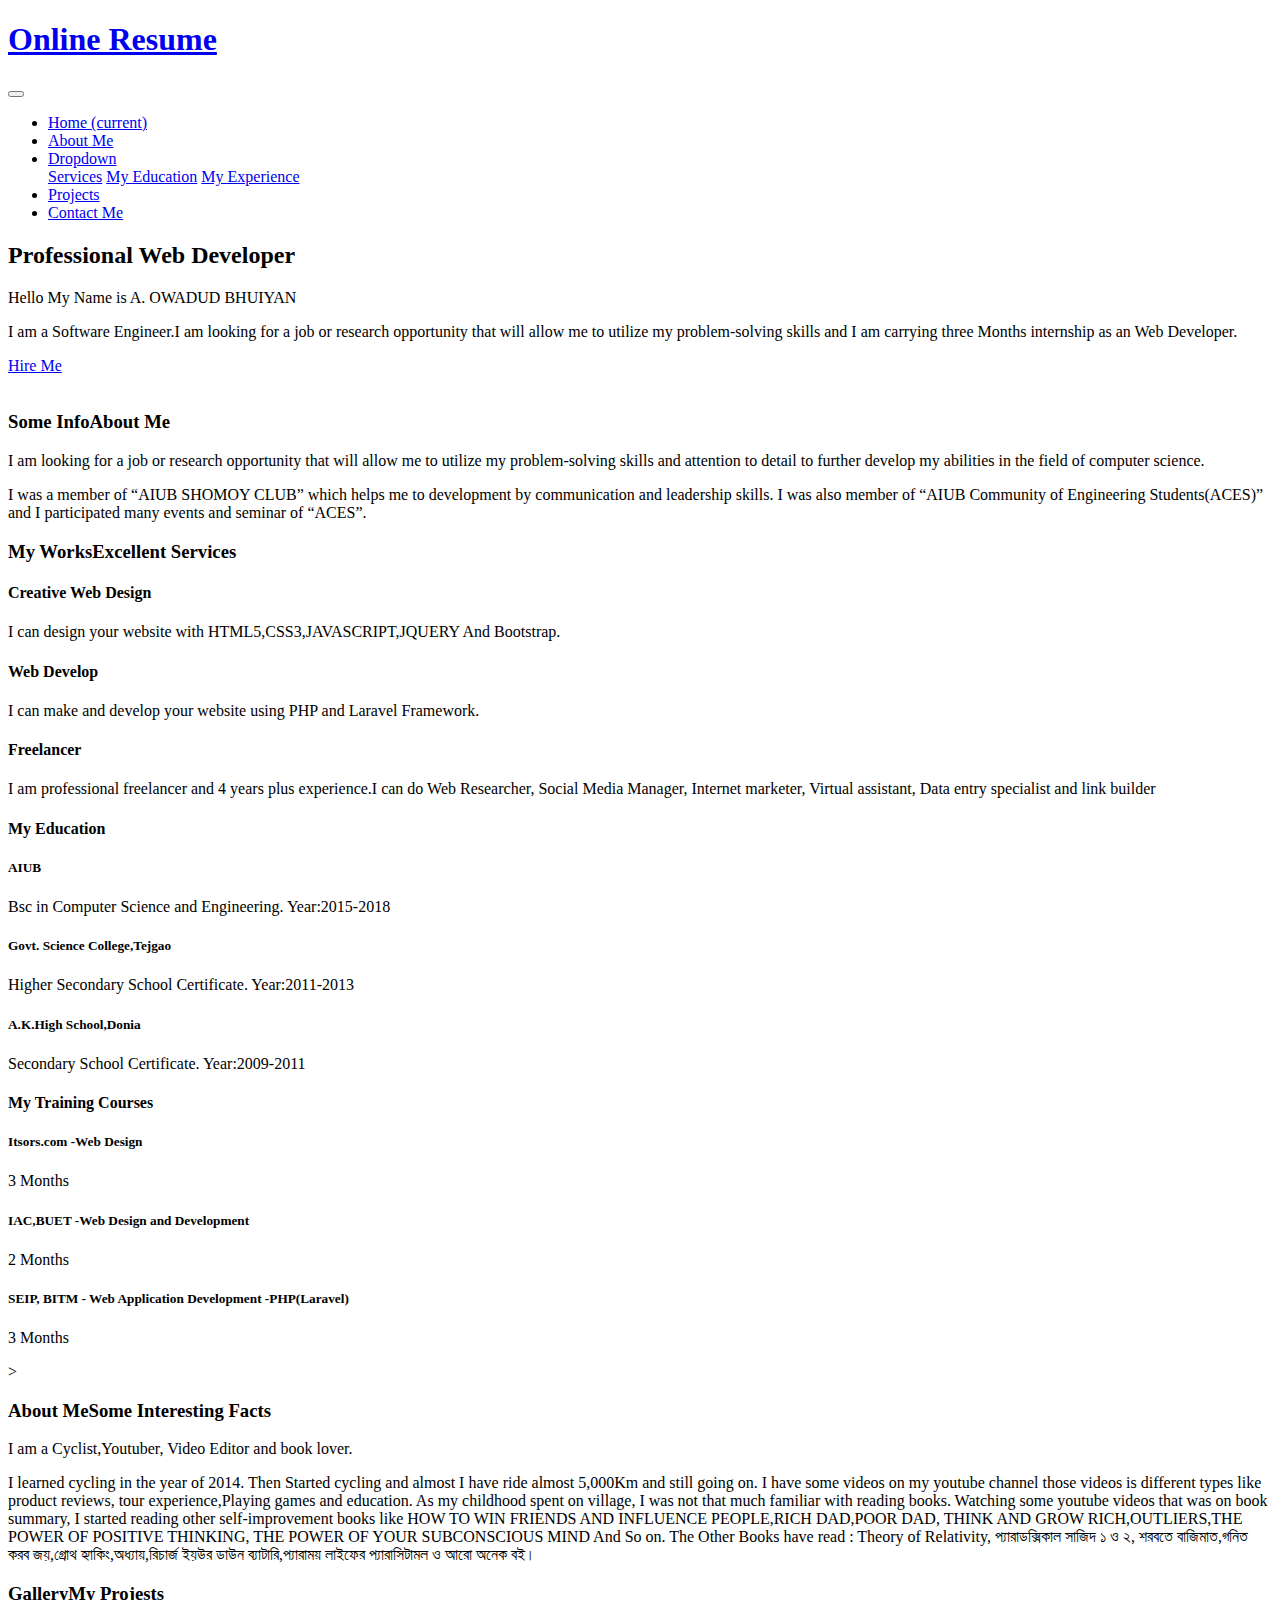
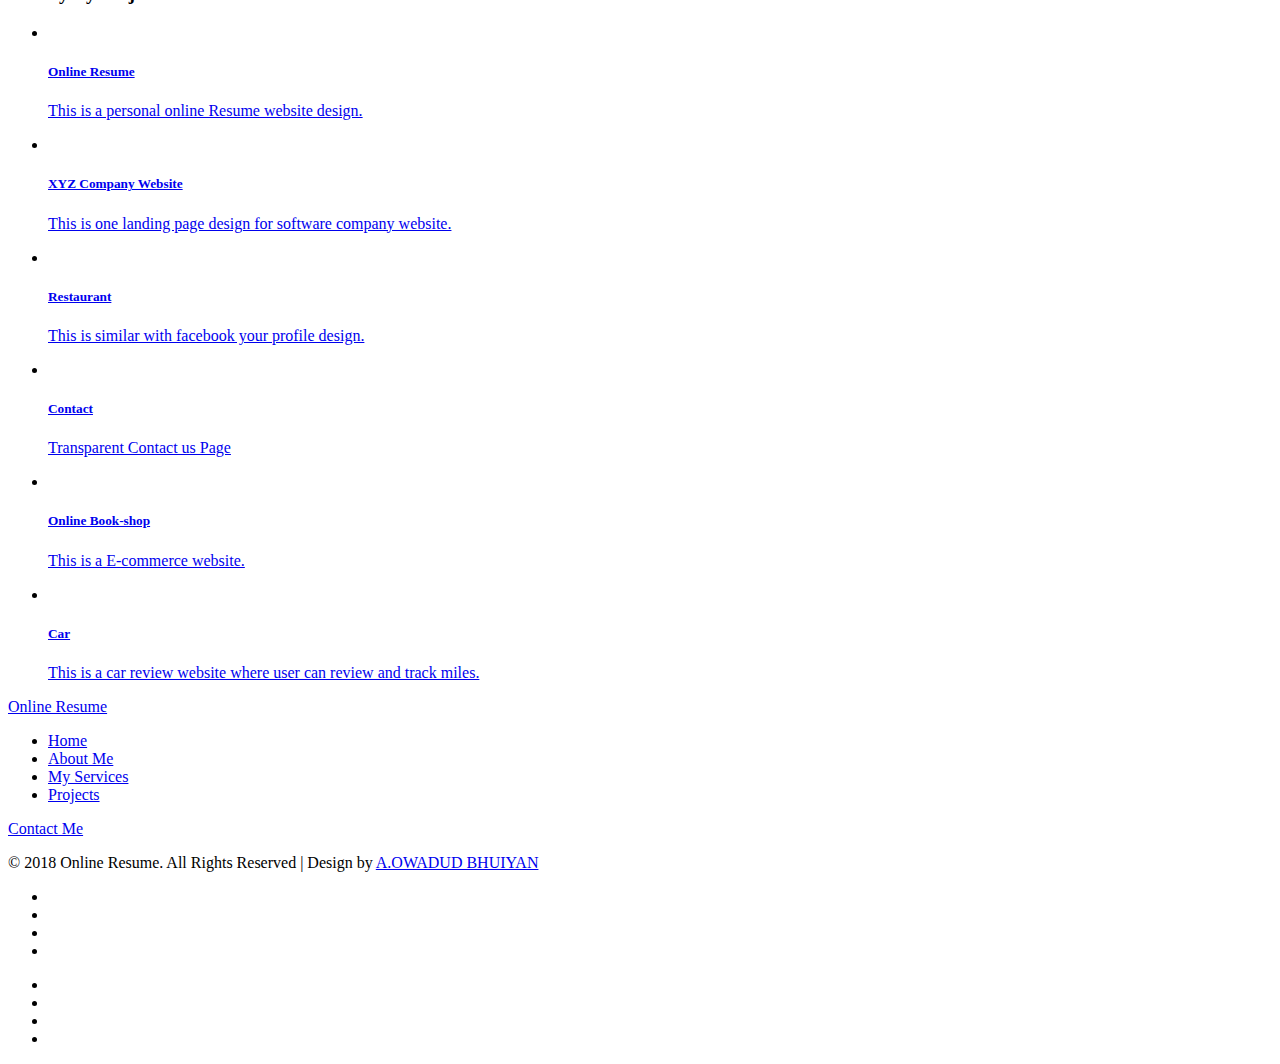
==== index.html @ 823c7158 "Add files via upload" ====
﻿

<!DOCTYPE html>
<html lang="zxx" xmlns="http://www.w3.org/1999/html">

<head>
	<title>Personal Website</title>
	<!-- Meta tag Keywords -->
	<meta name="viewport" content="width=device-width, initial-scale=1">
	<meta charset="UTF-8" />
	<meta name="keywords" content="Online Resume Services Responsive web template, Bootstrap Web Templates, Flat Web Templates, Android Compatible web template, Smartphone Compatible web template, free webdesigns for Nokia, Samsung, LG, SonyEricsson, Motorola web design" />
	<!--<script>
		addEventListener("load", function () {
			setTimeout(hideURLbar, 0);
		}, false);

		function hideURLbar() {
			window.scrollTo(0, 1);
		}
	</script>
	-->
	<!-- //Meta tag Keywords -->
	<!-- Font-Awesome-Icons-CSS -->
	<link href="css/font-awesome.min.css" rel="stylesheet">

	<!-- Custom-Files -->
	<link rel="stylesheet" href="css/bootstrap.css">
	<!-- Bootstrap-Core-CSS -->
	<link rel="stylesheet" href="css/animation-aos.css">
	<link href='css/aos.css' rel='stylesheet prefetch' type="text/css" media="all" />
	<!-- animation css -->
	<link rel="stylesheet" href="css/style.css" type="text/css" media="all" />
	<!-- Style-CSS -->
	<link rel="stylesheet" href="css/all.min.css">

	<!-- //Custom-Files -->

	<!-- Web-Fonts
	<link href="//fonts.googleapis.com/css?family=Ubuntu:300,300i,400,400i,500,500i,700,700i&amp;subset=cyrillic,cyrillic-ext,greek,greek-ext,latin-ext"
	    rel="stylesheet">
	<link href="//fonts.googleapis.com/css?family=Source+Sans+Pro:200,200i,300,300i,400,400i,600,600i,700,700i,900,900i&amp;subset=cyrillic,cyrillic-ext,greek,greek-ext,latin-ext,vietnamese"
	    rel="stylesheet">
	<link href="//fonts.googleapis.com/css?family=Pacifico&amp;subset=cyrillic,latin-ext,vietnamese" rel="stylesheet">
	//Web-Fonts -->

</head>

<body>
	<div class="mian-content">
		<!-- header -->
		<header data-aos="fade-down">
			<nav class="navbar navbar-expand-lg navbar-light">
				<div class="logo text-left">
					<h1>
						<a class="navbar-brand" href="index.html"><i class="fas fa-copy"></i> Online Resume</a>
					</h1>
				</div>
				<button class="navbar-toggler" type="button" data-toggle="collapse" data-target="#navbarSupportedContent"
				    aria-controls="navbarSupportedContent" aria-expanded="false" aria-label="Toggle navigation">
					<span class="navbar-toggler-icon">

					</span>
				</button>
				<div class="collapse navbar-collapse" id="navbarSupportedContent">
					<ul class="navbar-nav ml-lg-auto text-lg-right text-center">
						<li class="nav-item active">
							<a class="nav-link" href="index.html">Home
								<span class="sr-only">(current)</span>
							</a>
						</li>
						<li class="nav-item">
							<a class="nav-link scroll" href="#about">About Me</a>
						</li>
						<li class="nav-item dropdown">
							<a class="nav-link dropdown-toggle" href="#" id="navbarDropdown" role="button" data-toggle="dropdown"
							    aria-haspopup="true" aria-expanded="false">
								Dropdown
							</a>
							<div class="dropdown-menu text-lg-left text-center" aria-labelledby="navbarDropdown">
								<a class="dropdown-item scroll" href="#services">Services</a>

								<a class="dropdown-item scroll" href="#education" title="">My Education</a>
								<a class="dropdown-item scroll" href="#education" title="">My Experience</a>
								<!--	<a class="dropdown-item scroll" href="#clients" title="">Clients</a>
                                    <a class="dropdown-item scroll" href="#awards" title="">Awards</a>
                                    <a class="dropdown-item scroll" href="#skills" title="">Skills</a>//-->
							</div>
						</li>
						<li class="nav-item">
							<a class="nav-link scroll" href="#projects">Projects</a>
						</li>
						<li class="nav-item">
							<a class="nav-link" href="contact.html">Contact Me</a>
						</li>
					</ul>
				</div>
			</nav>
		</header>
		<!-- //header -->

		<!--  particles  -->
		<div id="particles-js"></div>
		<!-- //particles -->

		<!-- banner -->
		<div class="banner-text">
			<div class="effect-text-w3ls">
				<div class="container">
					<h2>Professional Web Developer</h2>
					<span class="mytext1 uppercase mt-2">Hello My Name is </span>
					<span class="mytext2"> A. OWADUD BHUIYAN </span>
					<p class="para-style text-light mt-xl-4 mt-3">I am a Software Engineer.I am looking for a job or research opportunity that will allow me to utilize my problem-solving skills and I am carrying three Months internship as an Web Developer. </p>
					<div class="button-w3ls" data-aos="fade-up">

						<a href="contact.html" class="btn btn-sm animated-button thar-four">Hire Me</a>
					</div>
				</div>
			</div>
		</div>
		<!-- //banner -->
	</div>
	<!-- //main -->

	<!-- banner bottom -->
	<section class="bottom-banner-w3layouts py-5" id="about">
		<div class="container py-xl-5 py-lg-3">
			<div class="row py-xl-3 py-lg-3">
				<div class="col-lg-6 feature fea-slider" data-aos="fade-right">
					<img src="images/about.jpg" class="img-fluid" alt="">
				</div>
				<div class="col-lg-6 feature pl-lg-5 mt-lg-0 mt-5" data-aos="fade-left">
					<h3 class="title-wthree text-dark mb-4">
						<span class="mb-2">Some Info</span>About Me</h3>
					<p class="text-success">I am looking for a job or research opportunity that will allow me to utilize my problem-solving skills and attention to detail to further develop my abilities in the field of computer science.</p>

					<p class="mt-3 text-success">I was a member of “AIUB SHOMOY CLUB” which helps me to development by communication and leadership skills.
						I was also member of “AIUB Community of Engineering Students(ACES)” and I participated many events and seminar of “ACES”.

						 </p>
				</div>
			</div>
		</div>
	</section>
	<!-- //banner bottom -->

	<!-- services -->
	<div class="why-choose-agile py-5" id="services">
		<div class="container py-xl-5 py-lg-3">
			<!-- heading title -->
			<div class="mb-lg-5 mb-4 text-center">
				<h3 class="title-wthree text-dark mb-2">
					<span class="text-dark mb-2">My Works</span>Excellent Services</h3>

			</div>
			<!-- //heading title -->
			<div class="row agileits-w3layouts-grid pt-md-4">
				<div class="col-lg-4 services-agile-1" data-aos="zoom-in-up">
					<div class="row wthree_agile_us py-md-4 py-3">
						<div class="col-lg-3 col-sm-2 col-3 pr-lg-2">
							<div class="wthree_features_grid text-center py-3">
								<i class="fab fa-affiliatetheme"></i>
							</div>
						</div>
						<div class="col-lg-9 col-sm-10 col-9 agile-why-text">
							<h4 class="text-danger font-weight-bold mb-3">Creative Web Design</h4>
							<p class="text-white">I can design your website with HTML5,CSS3,JAVASCRIPT,JQUERY And Bootstrap.</p>
						</div>
					</div>
				</div>
				<div class="col-lg-4 services-agile-1" data-aos="zoom-in-up">
					<div class="row wthree_agile_us py-md-4 py-3">
						<div class="col-lg-3 col-sm-2 col-3 pr-lg-2">
							<div class="wthree_features_grid text-center py-3">
								<i class="fab fa-xbox"></i>
							</div>
						</div>
						<div class="col-lg-9 col-sm-10 col-9  agile-why-text">
							<h4 class="text-danger font-weight-bold mb-3">Web Develop</h4>
							<p class="text-white">I can make and develop your website using PHP and Laravel Framework.</p>
						</div>
					</div>
				</div>
				<div class="col-lg-4 services-agile-1" data-aos="zoom-in-up">
					<div class="row wthree_agile_us py-md-4 py-3">
						<div class="col-lg-3 col-sm-2 col-3 pr-lg-2">
							<div class="wthree_features_grid text-center py-3">
								<a href="https://www.upwork.com/fl/aowadudbhuiyan" target="_blank"><i class="fab fa-forumbee"></i></a>
							</div>
						</div>
						<div class="col-lg-9 col-sm-10 col-9 agile-why-text">
							<h4  class="text-danger font-weight-bold mb-3">Freelancer</h4>
							<p class="text-white">I am professional freelancer and 4 years plus experience.I can do Web Researcher, Social Media Manager, Internet marketer, Virtual assistant, Data entry specialist and link builder</p>
						</div>
					</div>
				</div>
			</div>
        </div>
			<!--<div class="row agileits-w3layouts-grid my-lg-4">
				<div class="col-lg-4 services-agile-1" data-aos="zoom-in-up">
					<div class="row wthree_agile_us py-md-4 py-3">
						<div class="col-lg-3 col-sm-2 col-3 pr-lg-2">
							<div class="wthree_features_grid text-center py-3">
								<i class="fab fa-audible"></i>
							</div>
						</div>
						<div class="col-lg-9 col-sm-10 col-9 agile-why-text">
							<h4 class="text-white font-weight-bold mb-3">App UI Design</h4>
							<p>Nemo enim ipsam voluptatem quia voluptas sit aspernatur aut odit aut fugit.</p>
						</div>
					</div>
				</div>
				<div class="col-lg-4 services-agile-1" data-aos="zoom-in-up">
					<div class="row wthree_agile_us py-md-4 py-3">
						<div class="col-lg-3 col-sm-2 col-3 pr-lg-2">
							<div class="wthree_features_grid text-center py-3">
								<i class="fab fa-asymmetrik"></i>
							</div>
						</div>
						<div class="col-lg-9 col-sm-10 col-9 agile-why-text">
							<h4 class="text-white font-weight-bold mb-3">UX Design</h4>
							<p>Nemo enim ipsam voluptatem quia voluptas sit aspernatur aut odit aut fugit.</p>
						</div>
					</div>
				</div>
				<div class="col-lg-4 services-agile-1" data-aos="zoom-in-up">
					<div class="row wthree_agile_us py-md-4 py-3">
						<div class="col-lg-3 col-sm-2 col-3 pr-lg-2">
							<div class="wthree_features_grid text-center py-3">
								<i class="fas fa-gamepad"></i>
							</div>
						</div>
						<div class="col-lg-9 col-sm-10 col-9 agile-why-text">
							<h4 class="text-white font-weight-bold mb-3">Game Apps</h4>
							<p>Nemo enim ipsam voluptatem quia voluptas sit aspernatur aut odit aut fugit.</p>
						</div>
					</div>
				</div>
			</div>
			<div class="row agileits-w3layouts-grid">
				<div class="col-lg-4 services-agile-1" data-aos="zoom-in-up">
					<div class="row wthree_agile_us py-md-4 py-3">
						<div class="col-lg-3 col-sm-2 col-3 pr-lg-2">
							<div class="wthree_features_grid text-center py-3">
								<i class="fas fa-spinner"></i>
							</div>
						</div>
						<div class="col-lg-9 col-sm-10 col-9 agile-why-text">
							<h4 class="text-white font-weight-bold mb-3">Social Media</h4>
							<p>Nemo enim ipsam voluptatem quia voluptas sit aspernatur aut odit aut fugit.</p>
						</div>
					</div>
				</div>
				<div class="col-lg-4 services-agile-1" data-aos="zoom-in-up">
					<div class="row wthree_agile_us py-md-4 py-3">
						<div class="col-lg-3 col-sm-2 col-3 pr-lg-2">
							<div class="wthree_features_grid text-center py-3">
								<i class="fab fa-xbox"></i>
							</div>
						</div>
						<div class="col-lg-9 col-sm-10 col-9 agile-why-text">
							<h4 class="text-white font-weight-bold mb-3">Web Develop</h4>
							<p>Nemo enim ipsam voluptatem quia voluptas sit aspernatur aut odit aut fugit.</p>
						</div>
					</div>
				</div>
				<div class="col-lg-4 services-agile-1" data-aos="zoom-in-up">
					<div class="row wthree_agile_us py-md-4 py-3">
						<div class="col-lg-3 col-sm-2 col-3 pr-lg-2">
							<div class="wthree_features_grid text-center py-3">
								<i class="fab fa-blackberry"></i>
							</div>
						</div>
						<div class="col-lg-9 col-sm-10 col-9 agile-why-text">
							<h4 class="text-white font-weight-bold mb-3">Web Apps</h4>
							<p>Nemo enim ipsam voluptatem quia voluptas sit aspernatur aut odit aut fugit.</p>
						</div>
					</div>
				</div>
			</div>
			-->


	</div>

	<!-- //services -->

	<!--
	<div class="graph py-5" id="skills">
		<div class="container pt-xl-5 pt-lg-3">
			<div class="row">
				<div class="col-lg-5 some-info-w3ls" data-aos="zoom-out-right">
					<div class="border-styles py-2 pl-4">
						<h3 class="title-style mb-3">Design Skills</h3>
						<p>Nemo enim ipsam voluptatem quia voluptas sit aspernatur aut odit aut fugit</p>
					</div>
					<div class="row mt-xl-5 mt-4">
						<div class="col-4 w3layouts_stats_left w3_counter_grid">
							<p class="counter">1680</p>
							<p class="para-text-w3ls text-dark">Design</p>
						</div>
						<div class="col-4 w3layouts_stats_left w3_counter_grid2">
							<p class="counter">1200</p>
							<p class="para-text-w3ls text-dark">Branding</p>
						</div>
						<div class="col-4 w3layouts_stats_left w3_counter_grid1">
							<p class="counter">400</p>
							<p class="para-text-w3ls text-dark">Ecommerce</p>
						</div>
					</div>
				</div>

				<div class="col-lg-7 graph-w3ls mt-lg-0 mt-5" data-aos="zoom-out-left">
					<div class="border-styles py-2 pl-4">
						<h3 class="title-style mb-3">Developer Skills</h3>
					</div>
					<div id="chartdiv"></div>
				</div>

			</div>
		</div>
	</div>
	//chart -->
	<!-- education -->
	<div class="info-w3layouts" id="education">
		<div class="w3l-overlay py-5">
			<div class="container py-xl-5 py-lg-3">
				<div class="edu-agile-info">
					<div class="row">
						<div class="col-lg-6" data-aos="fade-up"
						data-aos-duration="3000">
							<div class="grid-flex bg-white p-5">
								<div class="pl-4 title-edu py-2 mb-5">
									<i class="fas fa-book-reader mb-2"></i>
									<h4 class="aboutbtm-head">My Education</h4>
								</div>
								<div class="grids-agiles-one">
									<h5 class="text-dark mb-2">AIUB</h5>
									<p>Bsc in Computer Science and Engineering. Year:2015-2018 </p>
								</div>
								<div class="grids-agiles-one my-3">
									<h5 class="text-dark mb-2">Govt. Science College,Tejgao</h5>
									<p>Higher Secondary School Certificate. Year:2011-2013</p>
								</div>
								<div class="grids-agiles-one">
									<h5 class="text-dark mb-2">A.K.High School,Donia</h5>
									<p>Secondary School Certificate. Year:2009-2011</p>
								</div>
								<div class="style-book-wthree">
									<i class="fas fa-book-open"></i>
								</div>
							</div>
						</div>
						<div class="col-lg-6 mt-lg-0 mt-5" data-aos="fade-up"
						data-aos-duration="3000">
							<div class="grid-flex bg-white p-5">
								<div class="pl-4 title-edu py-2 mb-5">
									<i class="fas fa-chalkboard-teacher mb-2"></i>
									<h4 class="aboutbtm-head">My Training Courses</h4>
								</div>
								<div class="grids-agiles-one">
									<h5 class="text-dark mb-2">Itsors.com -Web Design</h5>
									<p>3 Months</p>
								</div>
								<div class="grids-agiles-one my-3">
									<h5 class="text-dark mb-2">IAC,BUET -Web Design and Development</h5>
									<p>2 Months</p>
								</div>
								<div class="grids-agiles-one">
									<h5 class="text-dark mb-2">SEIP, BITM - Web Application Development -PHP(Laravel)</h5>
									<p>3  Months</p>
								</div>
								<div class="style-book-wthree">
									<i class="fas fa-edit"></i>
								</div>
							</div>
						</div>>
					</div>
				</div>
			</div>
		</div>
	</div>
	<!-- //education -->






	<!-- facts -->
	<div class="mobile-trend-agile py-5">
		<div class="container py-xl-5 py-lg-3">
			<div class="row">
				<div class="offset-lg-6 offset-md-5 offset-sm-3"></div>

				<div class="col-lg-6 col-md-7 col-sm-9 what-w3lsmk text-center mt-sm-5 mt-3 pt-lg-3" data-aos="fade-down">
					<!-- heading title -->
					<div class="mb-lg-5 mb-4 text-center">
						<h3 class="title-wthree text-dark mb-2">
							<span class="mb-2">About Me</span>Some Interesting Facts </h3>
					</div>
					<!-- //heading title -->
					<p class="text-warning">I am a Cyclist,Youtuber, Video Editor and book lover.</p>
					<p class="mt-3 text-info ">I learned cycling in the year of 2014. Then Started cycling and almost I have ride almost 5,000Km and still going on.
                    I have some videos on my youtube channel those videos is different types like product reviews, tour experience,Playing games and education. As my childhood spent on village, I was not that much familiar with reading books. Watching some youtube videos that was on book summary, I started reading other self-improvement books like HOW TO WIN FRIENDS AND INFLUENCE PEOPLE,RICH DAD,POOR DAD, THINK AND GROW RICH,OUTLIERS,THE POWER OF POSITIVE THINKING, THE POWER OF YOUR SUBCONSCIOUS MIND And So on. The Other Books have read : Theory of Relativity, প্যারাডক্সিকাল সাজিদ ১ ও ২, শরবতে বাজিমাত,গনিত করব জয়,গ্রোথ হ্যাকিং,অধ্যায়,রিচার্জ ইয়উর ডাউন ব্যাটারি,প্যারাময় লাইফের প্যারাসিটামল ও আরো অনেক বই।
                    </p>


				</div>
			</div>
		</div>
	</div>
	<!-- //facts -->

	<!-- projects -->
	<div class="gallery py-5" id="projects">
		<div class="container py-xl-5 py-lg-3">
			<!-- heading title -->
			<div class="mb-lg-5 mb-4 text-center">
				<h3 class="title-wthree text-dark mb-2">
					<span class="mb-2">Gallery</span>My Projests</h3>

			</div>
			<!-- //heading title -->
			<div class="gallery-grids" >
				<section>
					<ul id="da-thumbs" class="da-thumbs">
						<li data-aos="zoom-in">
							<a href="images/g1.jpg" class="b-link-stripe b-animate-go  thickbox">
								<img src="images/g1.jpg" alt="" class="img-fluid" />
								<div>
									<h5>Online Resume</h5>
									<p>This is a personal online Resume website design. </p>
								</div>
							</a>
						</li>
						<li data-aos="zoom-in">
							<a href="images/g2.png" class="b-link-stripe b-animate-go  thickbox">
								<img src="images/g2.png" alt="" class="img-fluid" />
								<div>
									<h5>XYZ Company Website</h5>
									<p>This is one landing page design for software company website.</p>
								</div>
							</a>
						</li>
						<li data-aos="zoom-in">
							<a href="images/g3.png" class="b-link-stripe b-animate-go  thickbox">
								<img src="images/g3.png" alt="" class="img-fluid" />
								<div>
									<h5>Restaurant</h5>
									<p>This is similar with facebook your profile design.  </p>
								</div>
							</a>
						</li>
						<li data-aos="zoom-in">
							<a href="images/g4.png" class="b-link-stripe b-animate-go  thickbox">
								<img src="images/g4.png" alt="" class="img-fluid" />
								<div>
									<h5>Contact</h5>
									<p>Transparent Contact us Page</p>
								</div>
							</a>
						</li>
						<li data-aos="zoom-in">
							<a href="images/g5.png" class="b-link-stripe b-animate-go  thickbox">
								<img src="images/g5.png" alt="" class="img-fluid" />
								<div>
									<h5>Online Book-shop</h5>
									<p>This is a E-commerce website. </p>
								</div>
							</a>
						</li>
						<li data-aos="zoom-in">
							<a href="images/g6.jpg" class="b-link-stripe b-animate-go  thickbox">
								<img src="images/g6.jpg" alt="" class="img-fluid" />
								<div>
									<h5>Car </h5>
									<p>This is a car review website where user can review and track miles.</p>
								</div>
							</a>
						</li>
						<!--
						<li data-aos="zoom-in">
							<a href="images/g7.jpg" class="b-link-stripe b-animate-go  thickbox">
								<img src="images/g7.jpg" alt="" class="img-fluid" />
								<div>
									<h5>Online Resume</h5>
									<p>Sed do eiusmod</p>
								</div>
							</a>
						</li>
						<li data-aos="zoom-in">
							<a href="images/g4.jpg" class="b-link-stripe b-animate-go  thickbox">
								<img src="images/g4.jpg" alt="" class="img-fluid" />
								<div>
									<h5>Online Resume</h5>
									<p>Sed do eiusmod</p>
								</div>
							</a>
						</li>
						<li data-aos="zoom-in">
							<a href="images/g9.jpg" class="b-link-stripe b-animate-go  thickbox">
								<img src="images/g9.jpg" alt="" class="img-fluid" />
								<div>
									<h5>Online Resume</h5>
									<p>Sed do eiusmod</p>
								</div>
							</a>
						</li>
						//-->
					</ul>
				</section>
			</div>
		</div>
	</div>
	<!--//gallery-->

	<!-- awards
	<div class="awards-w3ls py-5" id="awards">
		<div class="container py-xl-5 py-lg-3">
			 heading title
			<div class="mb-lg-5 mb-4 text-center">
				<h3 class="title-wthree text-white mb-2">
					<span class="text-white mb-2">Some More</span>My Awards</h3>
				<p class="sub-tittle">Sed do eiusmod tempor incididunt ut labore et dolore magna aliqua.</p>
			</div>
			 //heading title
			<div class="row pt-sm-5">
				<div class="offset-lg-1"></div>
				<div class="col-lg-5 col-md-7 col-sm-9 awards-agileits-w3layouts text-center" data-aos="flip-left"
				data-aos-easing="ease-out-cubic"
				data-aos-duration="2000">
					<div class="w3_agileits_services_grid bg-white p-4">
						<i class="fas fa-award mb-2"></i>
						<h4 class="text-dark mb-3">Best Logo Design</h4>
						<p>Lorem ipsum dolor sit amet, consectetur adipiscing elit.</p>
					</div>
					<div class="w3_agileits_services_grid bg-white p-4 mt-4">
						<i class="fas fa-trophy mb-2"></i>
						<h4 class="text-dark mb-3">The Web Awards</h4>
						<p>Lorem ipsum dolor sit amet, consectetur adipiscing elit.</p>
					</div>
				</div>
				<div class="col-md-6"></div>
			</div>
		</div>
	</div>
	 //awards -->

	<!-- footer -->
	<footer>
		<div class="w3ls-footer-grids py-4">
			<div class="container py-xl-5 py-lg-3">


				
				<div class="row">
					<div class="col-lg-5 w3l-footer-logo">
						<!-- footer logo -->
						<a class="navbar-brand" href="index.html"><i class="fas fa-copy"></i> Online Resume</a>
						<!-- //footer logo -->
					</div>
					<!-- button -->
					<div class="col-lg-5 w3l-footer text-lg-right text-center mt-3">
						<ul class="list-unstyled footer-nav-wthree">
							<li class="mr-4">
								<a href="index.html" class="active">Home</a>
							</li>
							<li class="mr-4">
								<a class="scroll" href="#about">About Me</a>
							</li>
							<li class="mr-4">
								<a class="scroll" href="#services">My Services</a>
							</li>
							<li>
								<a class=" scroll" href="#projects">Projects</a>
							</li>
						</ul>
					</div>
					<!-- //button -->
					<div class="col-lg-2 mt-lg-0 mt-3">
						<div class="button-w3ls mt-0 text-lg-right text-center">
							<a href="contact.html" class="btn btn-sm animated-button thar-four">Contact Me</a>
						</div>
					</div>
				</div>
				<div class="row border-top mt-4 pt-lg-4 pt-3 text-lg-left text-center">
					<!-- copyright-->
					<p class="col-lg-8 copy-right-grids mt-lg-1">© 2018 Online Resume. All Rights Reserved | Design by
						<a href="https://www.facebook.com/akash655" target="_blank">A.OWADUD BHUIYAN</a>
					</p>
					<!--	//copyright -->
					<!-- social icons -->
					<div class="col-lg-4 w3social-icons text-lg-right text-center mt-lg-0 mt-3">
						<ul>
							<li>
								<a href="https://www.facebook.com/akash655" target="_blank" class="rounded-circle">
									<i class="fab fa-facebook-f"></i>
								</a>
							</li>
							<li class="px-2">
								<a href="https://github.com/owadud" class="rounded-circle">
									<i class="fab fa-github"></i>
								</a>
							</li>
							<li>
								<a href="https://www.youtube.com/channel/UCY14oA0o43Y-kxD1Q01FxvQ/videos?view_as=subscriber" target="_blank" class="rounded-circle">
									<i class="fab fa-youtube"></i>
								</a>
							</li>
							<li class="pl-2">
								<a href="https://www.linkedin.com/in/a-owadud-bhuiyan-695631122" target="_blank" class="rounded-circle">
									<i class="fab fa-linkedin"></i>
								</a>
							</li>
						</ul>
					</div>
					<!-- //social icons -->

				</div>
			</div>
		</div>
	</footer>



	<!-- footer -->
	<footer class="footerv4-w3ls bg-theme1" id="footer">
		<div class="footerv4-top">
			<div class="container">

				<div class="footerv4-social banner-social">
					<ul>
						<li>
							<a href="https://www.facebook.com/akash655">
								<span class="fab fa-facebook-f icon_facebook"></span>
							</a>
						</li>
						<li>
							<a href="https://www.linkedin.com/in/a-owadud-bhuiyan-695631122/">
								<span class="fab fa-linkedin icon_twitter"></span>
							</a>
						</li>
						<li>
							<a href="https://github.com/owadud">
								<span class="fab fa-github icon_dribbble"></span>
							</a>
						</li>
						<li>
							<a href="https://www.youtube.com/channel/UCY14oA0o43Y-kxD1Q01FxvQ/videos?view_as=subscriber">
								<span class="fab fa-youtube icon_g_plus"></span>
							</a>
						</li>
					</ul>
				</div>

				<!--
				<div class="text-center py-sm-4">
            <a href="#home" class="move-top scroll text-center"><span class="fa fa-angle-double-up" aria-hidden="true"></span></a>
			</div>-->

			</div>
		</div>
	</footer>
	<!-- //footer -->


	<!-- Js files -->
	<!-- JavaScript -->
	<script src="js/jquery-2.2.3.min.js"></script>
	<!-- Default-JavaScript-File -->

	<!-- scripts required  for particle effect -->
	<script src='js/particles.min.js'></script>
	<script src="js/particles.js"></script>
	<!-- //scripts required for particle effect -->

	<!-- chart -->
	<script src='js/amcharts.js'></script>
	<script src='js/chart.js'></script>
	<!-- //chart -->
	<!-- //gallery-js -->

	<!-- stats -->
	<script src="js/jquery.waypoints.min.js"></script>
	<script src="js/jquery.countup.js"></script>
	<script>
		$('.counter').countUp();
	</script>
	<!-- //stats -->

	<!-- flexSlider (for testimonials) -->
	<link rel="stylesheet" href="css/flexslider.css" type="text/css" media="screen" property="" />
	<script defer src="js/jquery.flexslider.js"></script>
	<script>
		$(window).load(function () {
			$('.flexslider').flexslider({
				animation: "slide",
				start: function (slider) {
					$('body').removeClass('loading');
				}
			});
		});
	</script>
	<!-- //flexSlider (for testimonials) -->

	<!-- animation js -->
	<script src='js/aos.js'></script>
	<script>
		AOS.init({
            easing: 'ease-out-back',
            duration: 1000
        });

    </script>
	<!-- //animation js -->

	<!-- smooth scrolling -->
	<script src="js/SmoothScroll.min.js"></script>
	<!-- move-top -->
	<script src="js/move-top.js"></script>
	<!-- easing -->
	<script src="js/easing.js"></script>
	<!--  necessary snippets for few javascript files -->
	<script src="js/online-resume.js"></script>

	<script src="js/bootstrap.js"></script>
	<!-- Necessary-JavaScript-File-For-Bootstrap -->

	<!-- gallery -->
	<script src="js/jquery.chocolat.js"></script>
	<link rel="stylesheet" href="css/chocolat.css" type="text/css" media="screen">
	<!-- light-box -->
	<script>
		$(function () {
			$('.gallery a').Chocolat();
		});
	</script>
	<!-- //light-box -->
	<!-- //gallery -->
	<!-- //Js files -->

</body>

</html>
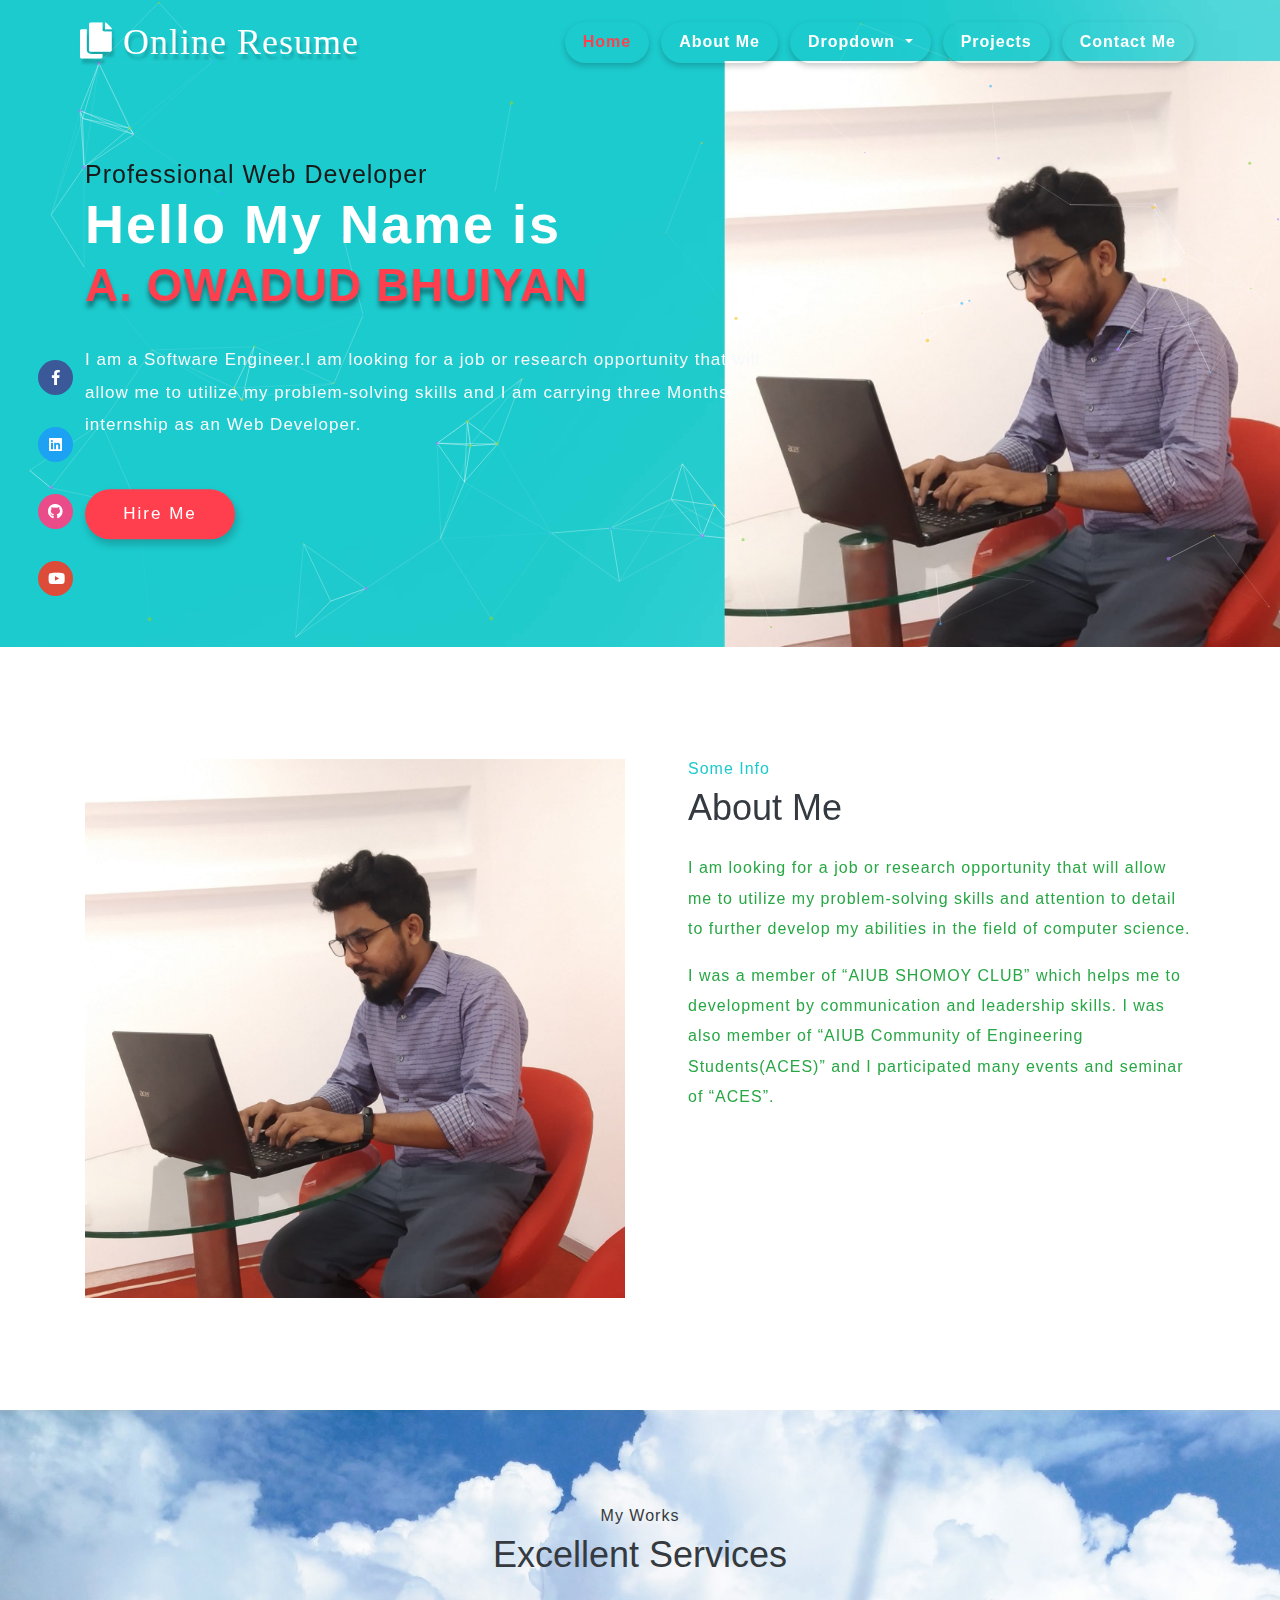
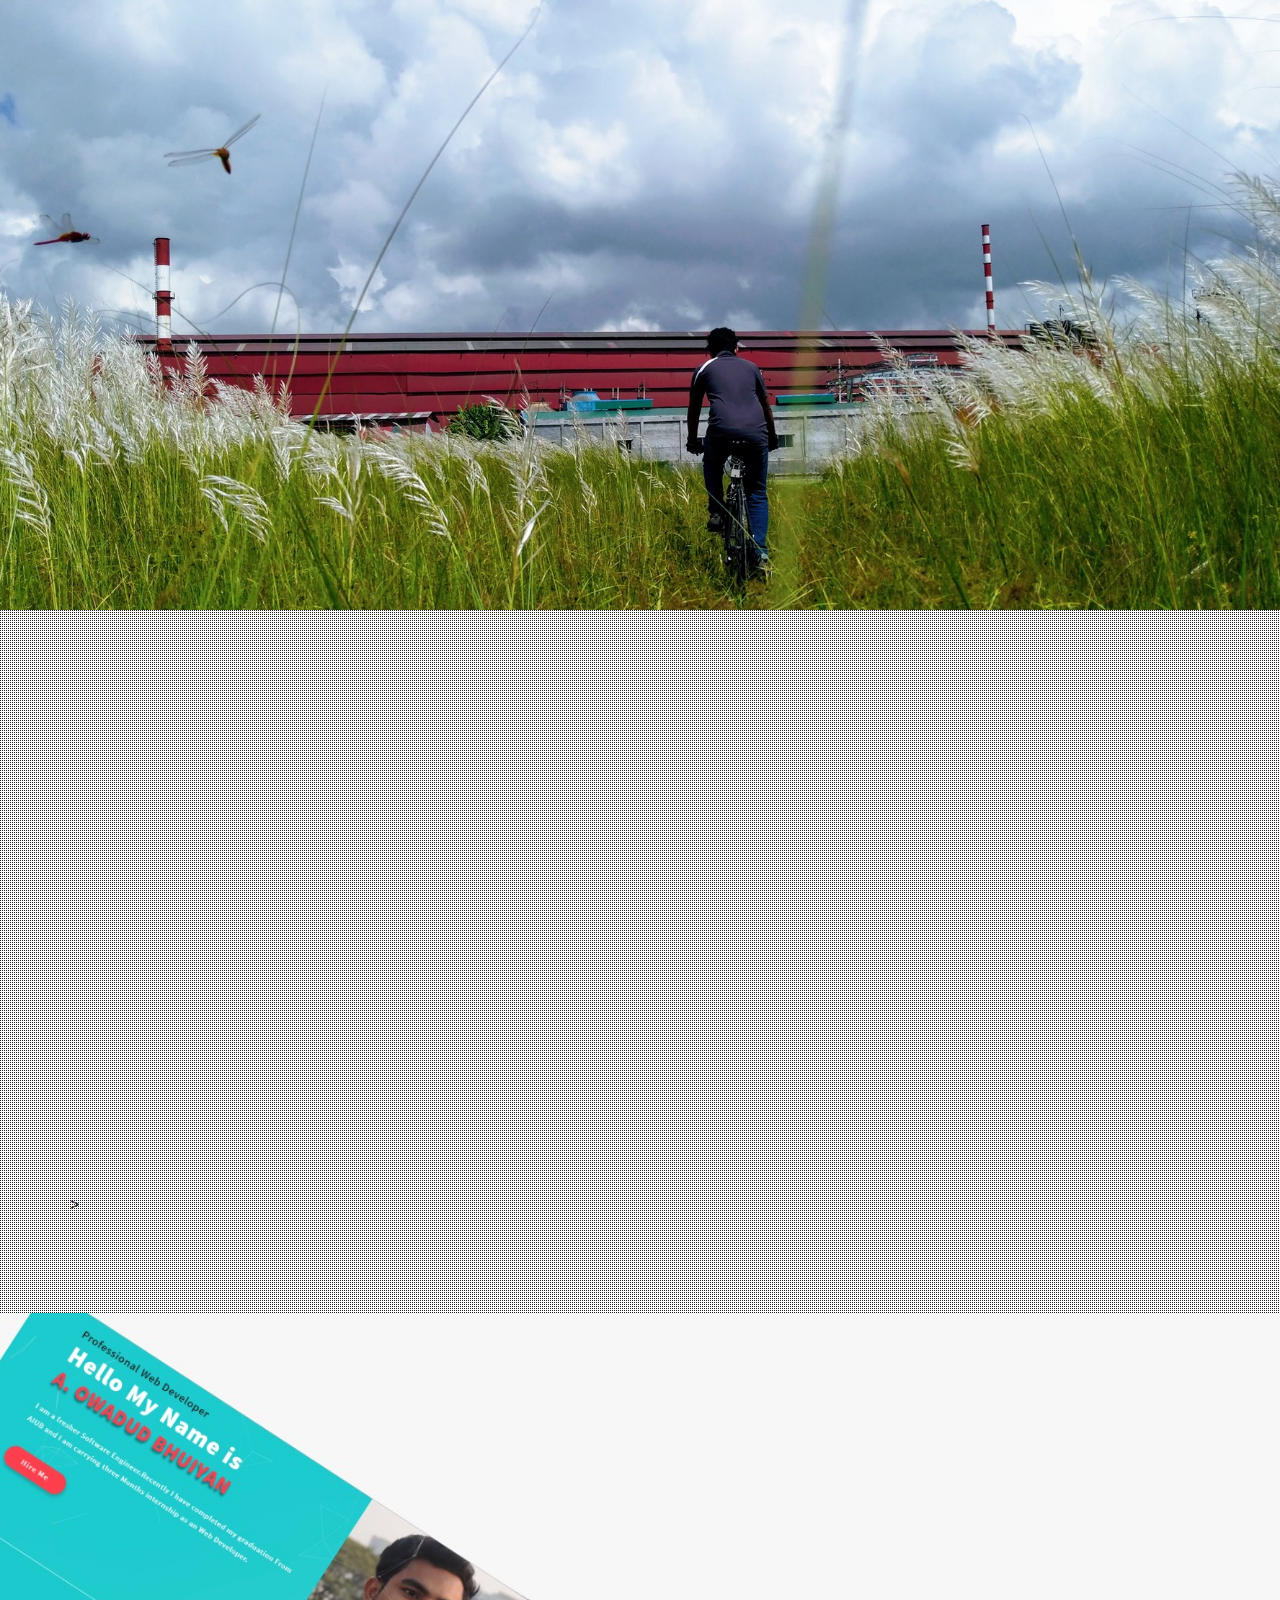
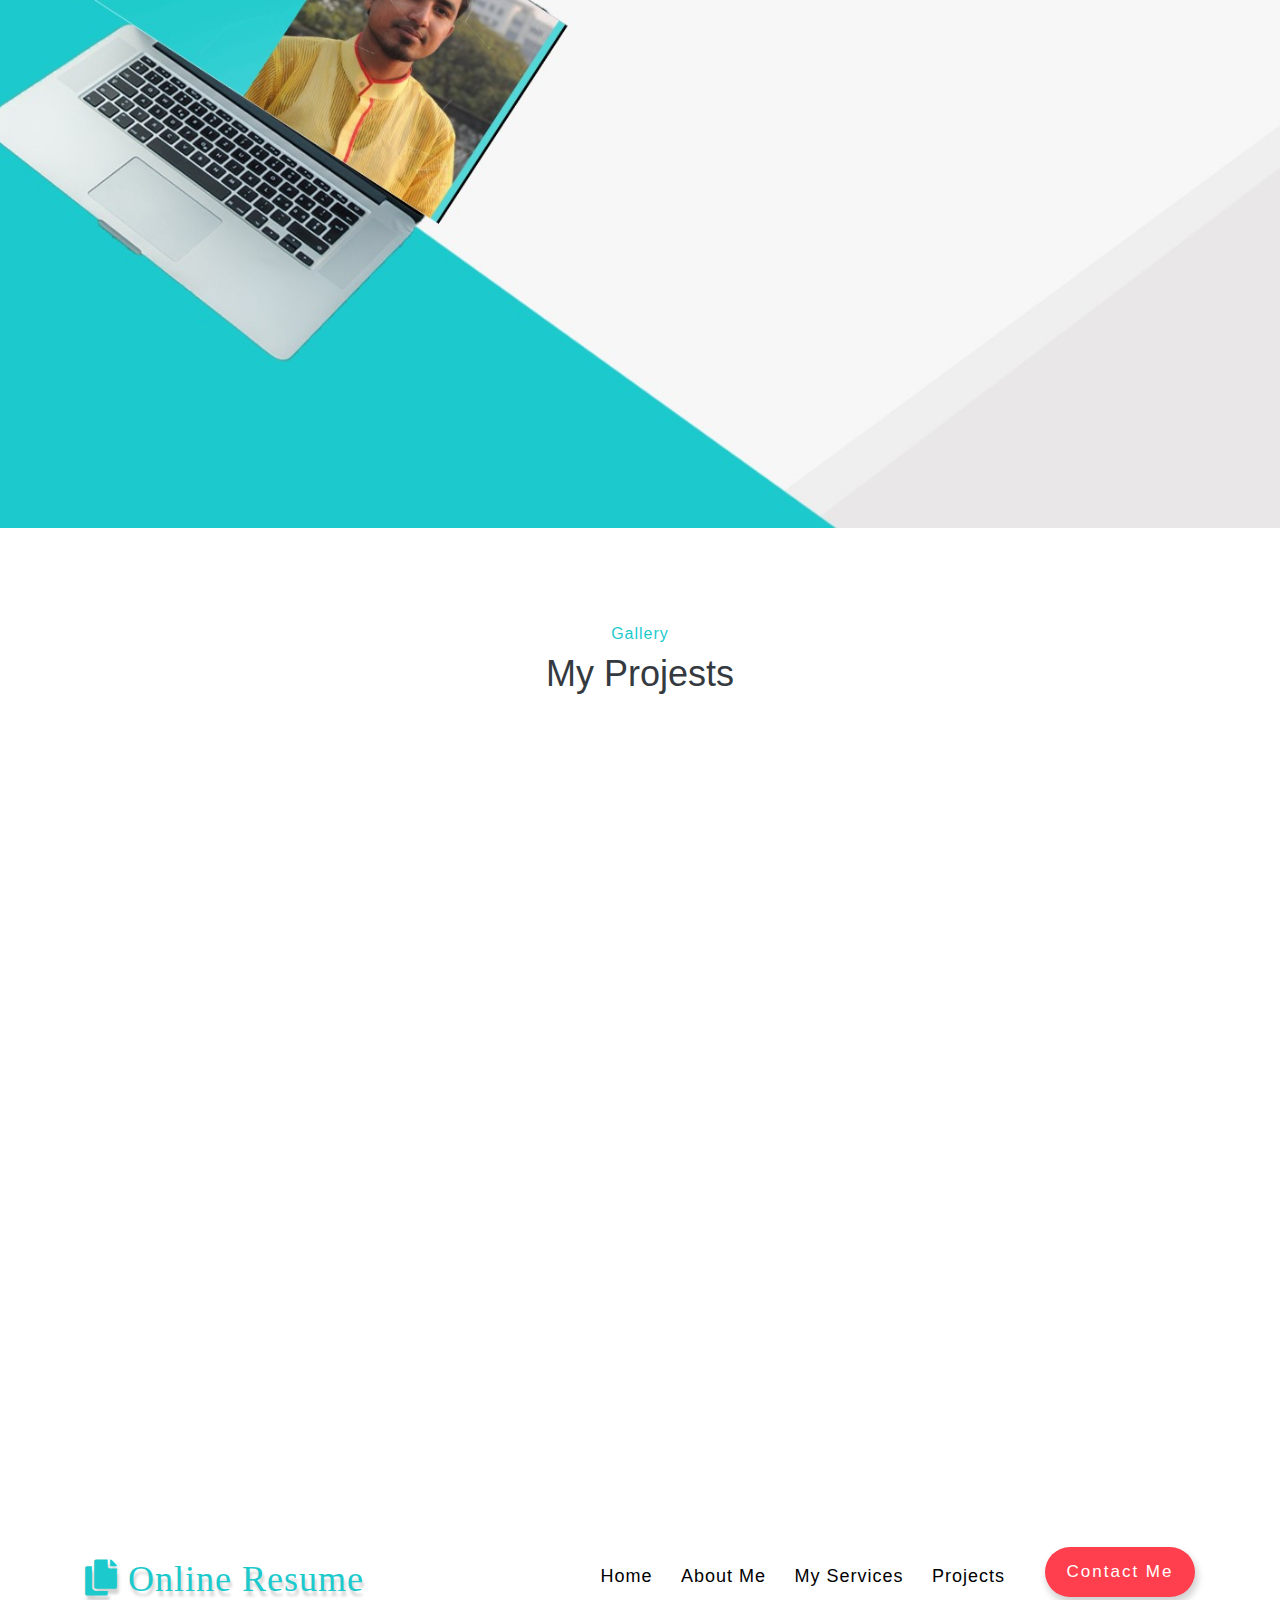
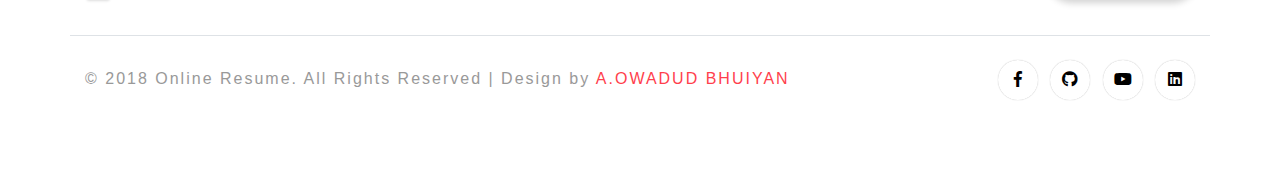
==== commit 7b7c3d7d: "Update index.html" ====
--- a/index.html
+++ b/index.html
@@ -335,7 +335,7 @@
 								</div>
 								<div class="grids-agiles-one">
 									<h5 class="text-dark mb-2">AIUB</h5>
-									<p>Bsc in Computer Science and Engineering. Year:2015-2018 </p>
+									<p>Bsc in Computer Science and Engineering. Year:2015-2020 </p>
 								</div>
 								<div class="grids-agiles-one my-3">
 									<h5 class="text-dark mb-2">Govt. Science College,Tejgao</h5>
@@ -741,4 +741,4 @@
 
 </body>
 
-</html>+</html>
--- a/css/style.css
+++ b/css/style.css
@@ -0,0 +1,1674 @@
+/*--
+Author: W3layouts
+Author URL: http://w3layouts.com
+License: Creative Commons Attribution 3.0 Unported
+License URL: http://creativecommons.org/licenses/by/3.0/
+--*/
+/* Reset Code */
+
+body {
+    padding: 0;
+    margin: 0;
+    background: #FFF;
+    font-family: 'Source Sans Pro', sans-serif;
+}
+
+body a {
+    transition: 0.5s all;
+    -webkit-transition: 0.5s all;
+    -moz-transition: 0.5s all;
+    -o-transition: 0.5s all;
+    -ms-transition: 0.5s all;
+    text-decoration: none;
+}
+
+body a:hover {
+    text-decoration: none;
+    transition: 0.5s all;
+    -webkit-transition: 0.5s all;
+    -moz-transition: 0.5s all;
+    -o-transition: 0.5s all;
+    -ms-transition: 0.5s all;
+}
+
+body a:focus,
+a:hover {
+    text-decoration: none;
+}
+
+input[type="button"],
+input[type="submit"] {
+    transition: 0.5s all;
+    -webkit-transition: 0.5s all;
+    -moz-transition: 0.5s all;
+    -o-transition: 0.5s all;
+    -ms-transition: 0.5s all;
+}
+
+input[type="button"]:hover,
+input[type="submit"]:hover {
+    transition: 0.5s all;
+    -webkit-transition: 0.5s all;
+    -moz-transition: 0.5s all;
+    -o-transition: 0.5s all;
+    -ms-transition: 0.5s all;
+}
+
+h1,
+h2,
+h3,
+h4,
+h5,
+h6 {
+    margin: 0;
+    padding: 0;
+    font-family: 'Ubuntu', sans-serif;
+}
+
+p {
+    margin: 0;
+    padding: 0;
+    font-size: 16px;
+    letter-spacing: 1px;
+    line-height: 1.9;
+    color: #999;
+    font-family: 'Source Sans Pro', sans-serif;
+}
+
+ul,
+ol {
+    margin: 0;
+    padding: 0;
+}
+
+label {
+    margin: 0;
+}
+
+a:focus,
+a:hover {
+    text-decoration: none;
+    outline: none
+}
+
+/* //Reset Code */
+/* bottom-to-top */
+#toTop {
+    display: none;
+    text-decoration: none;
+    position: fixed;
+    bottom: 24px;
+    right: 3%;
+    overflow: hidden;
+    z-index: 999;
+    width: 32px;
+    height: 36px;
+    border: none;
+    text-indent: 100%;
+    background: url(../images/move-top.png) no-repeat 0px 0px;
+}
+
+#toTopHover {
+    width: 32px;
+    height: 32px;
+    display: block;
+    overflow: hidden;
+    float: right;
+    opacity: 0;
+    -moz-opacity: 0;
+    filter: alpha(opacity=0);
+}
+
+/* //bottom-to-top */
+/* header */
+.mian-content {
+    position: relative;
+}
+
+header {
+    position: absolute;
+    z-index: 999;
+    width: 100%;
+}
+
+/* logo */
+a.navbar-brand {
+    font-size: 36px;
+    letter-spacing: 1px;
+    color: #fff;
+    text-shadow: 2px 5px 3px rgba(0, 0, 0, 0.18);
+    font-family: 'Pacifico', cursive;
+}
+
+.navbar-light .navbar-brand,
+.navbar-light .navbar-brand:hover,
+.navbar-light .navbar-brand:focus {
+    color: #fff;
+}
+
+a.navbar-brand img {
+    vertical-align: bottom;
+}
+
+/* //logo */
+/* navigation */
+nav.navbar.navbar-expand-lg.navbar-light {
+    padding: 1em 10em;
+}
+
+li.nav-item {
+    margin: 0 6px;
+}
+
+.navbar-light .navbar-nav .nav-link {
+    padding: 0;
+    color: #fff;
+    font-size: 16px;
+    letter-spacing: 1px;
+    font-weight: 600;
+    padding: 8px 18px 9px;
+    border-radius: 100px;
+    box-shadow: 0px 3px 6px 0px rgba(0, 0, 0, 0.21);
+}
+
+.navbar-light .navbar-nav .show>.nav-link,
+.navbar-light .navbar-nav .active>.nav-link,
+.navbar-light .navbar-nav .nav-link.show,
+.navbar-light .navbar-nav .nav-link.active,
+.navbar-light .navbar-nav .nav-link:hover,
+.navbar-light .navbar-nav .nav-link:focus {
+    color: #ff3f4d;
+}
+
+/* //navigation */
+/* //header */
+/* banner */
+.mian-content {
+    background: url(../images/1.jpg) no-repeat top;
+    background-size: cover;
+    -webkit-background-size: cover;
+    -o-background-size: cover;
+    -moz-background-size: cover;
+    -ms-background-size: cover;
+    min-height: 50vw;
+    position: relative;
+}
+
+/* particles */
+#particles-js {
+    width: 100%;
+    height: 100%;
+}
+
+/* //particles */
+/* banner text effect */
+.effect-text-w3ls {
+    position: absolute;
+    top: 54%;
+    left: 46%;
+    transform: translate(-50%, -50%);
+    width: 100%;
+}
+
+.effect-text-w3ls span {
+    display: block;
+}
+
+.mytext1 {
+    color: #fff;
+    font-size: 70px;
+    font-weight: 800;
+    letter-spacing: 2px;
+    position: relative;
+    animation: text 3s 1;
+    line-height: 1;
+}
+
+.mytext2 {
+    font-size: 50px;
+    color: #ff3f4d;
+    letter-spacing: 1px;
+    font-weight: 800;
+    text-shadow: 0px 6px 5px rgba(0, 0, 0, 0.44);
+}
+
+@keyframes text {
+    0% {
+        color: #fff;
+    }
+
+    30% {
+        letter-spacing: 25px;
+    }
+
+    85% {
+        letter-spacing: 8px;
+    }
+}
+
+/* //banner text effect */
+/* animation effect text */
+.effect-text-w3ls h2 {
+    color: #191919;
+    font-size: 29px;
+    white-space: nowrap;
+    overflow: hidden;
+    letter-spacing: 1px;
+    width: 100%;
+    animation: animtext 10s steps(80, end);
+    transition: all cubic-bezier(0.1, 0.7, 1.0, 0.1);
+    font-family: 'Source Sans Pro', sans-serif;
+}
+
+@keyframes animtext {
+    from {
+        width: 0;
+        transition: all 2s ease-in-out;
+    }
+}
+
+/* //animation effect text */
+p.para-style {
+    font-size: 18px;
+    max-width: 700px;
+}
+
+/* button effect */
+.button-w3ls {
+    margin-top: 3em;
+}
+
+a.animated-button {
+    color: #fff;
+    cursor: pointer;
+    padding: 12px 0;
+    letter-spacing: 2px;
+    outline: none;
+    width: 170px;
+    background: #fff;
+    color: #000;
+    font-size: 17px;
+    border-radius: 100px;
+    outline: none;
+    display: inline-block;
+    box-shadow: 2px 5px 7px 1px rgba(0, 0, 0, 0.18);
+    position: relative;
+    border: none;
+    transition: all 0.4s cubic-bezier(0.42, 0, 0.58, 1);
+}
+
+a.animated-button:hover {
+    background-color: transparent;
+    /* text-shadow: nthree; */
+    color: #fff !important;
+}
+
+a.animated-button::before {
+    display: block;
+    position: absolute;
+    top: 0px;
+    right: 0px;
+    height: 100%;
+    width: 0px;
+    z-index: -1;
+    border-radius: 100px;
+    content: '';
+    background: #ff3f4d;
+    transition: all 0.4s cubic-bezier(0.42, 0, 0.58, 1);
+}
+
+a.animated-button.thar-three:hover:before {
+    left: 0%;
+    right: auto;
+    width: 100%;
+}
+
+/* thar four */
+a.animated-button.thar-four:hover:before {
+    right: 0%;
+    left: auto;
+    width: 100%;
+}
+
+a.animated-button.thar-four:hover {
+    background-color: transparent;
+    /* text-shadow: nfour; */
+}
+
+a.animated-button.thar-four {
+    background: #ff3f4d;
+    color: #fff;
+}
+
+a.animated-button.thar-four:before {
+    background: #343a40;
+}
+a.animated-button.thar-four.two-buttons:hover {
+    background: #1ccacd;
+}
+/* //banner */
+/* banner bottom */
+h3.title-wthree span {
+    display: block;
+    font-size: 16px;
+    color: #1ccacd;
+    letter-spacing: 1px;
+}
+
+/* //banner bottom */
+/* services */
+.why-choose-agile {
+    background: url(../images/bg.jpg) no-repeat center;
+    background-size: cover;
+    -webkit-background-size: cover;
+    -o-background-size: cover;
+    -moz-background-size: cover;
+    -ms-background-size: cover;
+    min-height: 800px;
+}
+
+h3.title-wthree {
+    font-size: 36px;
+}
+
+.wthree_features_grid.text-center {
+    box-shadow: 1px 1px 10px 1px rgba(0, 0, 0, 0.14);
+    border-radius: 50%;
+    background: #fff;
+}
+
+.why-choose-agile,
+.wthree_features_grid,
+.wthree_features_grid i {
+    -webkit-transition: 0.5s all;
+    -moz-transition: 0.5s all;
+    -o-transition: 0.5s all;
+    -ms-transition: 0.5s all;
+    transition: 0.5s all;
+}
+
+.wthree_features_grid i {
+    font-size: 30px;
+    color: #ff3f4d;
+    line-height: 1.4;
+}
+
+.agile-why-text h4 {
+    letter-spacing: 1px;
+    font-size: 28px;
+}
+
+.agile-why-text p,
+p.sub-tittle {
+    color: #eee;
+}
+
+.wthree_agile_us:hover .wthree_features_grid i {
+    color: #000;
+    -webkit-transition: 0.5s all;
+    -moz-transition: 0.5s all;
+    -o-transition: 0.5s all;
+    -ms-transition: 0.5s all;
+    transition: 0.5s all;
+}
+
+/* //services */
+/* skills */
+/* chart */
+#chartdiv {
+    margin: -.5em auto;
+    text-align: center;
+    width: 90%;
+    height: 390px
+}
+
+/* //chart */
+.border-styles,
+.title-edu {
+    border-left: 3px solid #1ccacd;
+}
+
+p.counter {
+    color: #ff3f4d;
+    font-size: 3em;
+    font-weight: 800;
+    text-shadow: 4px 4px 2px rgba(0, 0, 0, 0.09);
+}
+
+/* //skills */
+/*-- clients --*/
+.w3_testimonials_grid h4 {
+    font-size: 17px;
+    line-height: 1.8;
+    letter-spacing: 1px;
+}
+
+.w3_testimonials_grid h5 {
+    color: #000;
+    font-size: 22px;
+    letter-spacing: 1px;
+}
+
+.w3_testimonials_grid p {
+    font-size: 14px;
+}
+
+.w3_testimonials_grid h4 i {
+    font-size: 20px;
+}
+
+/*-- //clients --*/
+/* facts */
+.mobile-trend-agile {
+    background: url(../images/bg8.jpg) no-repeat center;
+    background-size: cover;
+    -webkit-background-size: cover;
+    -o-background-size: cover;
+    -moz-background-size: cover;
+    -ms-background-size: cover;
+    min-height: 800px;
+}
+
+/* //facts */
+/* projects */
+.da-thumbs {
+    list-style: none;
+    position: relative;
+    margin: 0;
+    padding: 0;
+}
+
+.da-thumbs li {
+    padding: 3px;
+    position: relative;
+    width: 33%;
+    text-align: center;
+    display: inline-block;
+}
+
+.da-thumbs li a,
+.da-thumbs li a img {
+    display: block;
+    position: relative;
+    width: 100%;
+}
+
+.da-thumbs li a {
+    overflow: hidden;
+}
+
+.da-thumbs li a {
+    transition: 0.5s all;
+    -webkit-transition: 0.5s all;
+    -o-transition: 0.5s all;
+    -ms-transition: 0.5s all;
+    -moz-transition: 0.5s all;
+}
+
+.da-thumbs li a:hover img {
+    opacity: 0.5;
+    transition: 0.5s all;
+    -webkit-transition: 0.5s all;
+    -o-transition: 0.5s all;
+    -ms-transition: 0.5s all;
+    -moz-transition: 0.5s all;
+}
+
+.da-thumbs li a div h5 {
+    color: #000;
+    font-size: 20px;
+    letter-spacing: 1px;
+    margin: 15px 0 5px;
+}
+
+.da-thumbs li a div p {
+    margin-bottom: 1em;
+}
+
+/* //projects */
+/* footer */
+.w3l-footer-logo a {
+    color: #1ccacd;
+}
+
+/* copyright */
+p.copy-right-grids {
+    font-size: 16px;
+    letter-spacing: 2px;
+}
+
+p.copy-right-grids a {
+    color: #ff3f4d;
+}
+
+/* //copyright */
+/* social-icons */
+.w3social-icons ul li {
+    display: inline-block;
+}
+
+.w3social-icons ul li a {
+    color: #000;
+    font-size: 16px;
+    display: block;
+    -webkit-box-shadow: 0px 0px 1px 0px #fff;
+    -moz-box-shadow: 0px 0px 1px 0px #fff;
+    box-shadow: 0px 0px 1px 0px rgba(19, 18, 18, 0.33);
+    width: 40px;
+    height: 40px;
+    text-align: center;
+    line-height: 2.5;
+}
+
+.w3social-icons ul li a:hover {
+    color: #1ccacd;
+    -webkit-box-shadow: 0px 0px 13px 2px #1ccacd;
+    -moz-box-shadow: 0px 0px 13px 2px #1ccacd;
+    box-shadow: 0px 0px 13px 2px #1ccacd;
+}
+
+/* //social-icons */
+/* footer nav */
+ul.footer-nav-wthree li {
+    display: inline-block;
+}
+
+ul.footer-nav-wthree li a {
+    color: #000;
+    letter-spacing: 1px;
+    font-size: 18px;
+}
+
+/* //footer nav */
+/* education */
+.info-w3layouts {
+    background: url(../images/bg4.jpg) no-repeat bottom;
+    background-size: cover;
+    -webkit-background-size: cover;
+    -moz-background-size: cover;
+    -o-background-size: cover;
+    -ms-background-size: cover;
+    background-attachment: fixed;
+}
+
+.w3l-overlay {
+    background: url(../images/overlay.png) repeat;
+}
+
+.title-edu i,
+.w3_agileits_services_grid i {
+    color: #ff3f4d;
+    font-size: 2em;
+}
+
+.grid-flex {
+    border-top: 8px solid #ff3f4d;
+    position: relative;
+    z-index: 0;
+}
+
+.style-book-wthree {
+    position: absolute;
+    bottom: 30%;
+    right: 15%;
+    transform: rotate(-39deg);
+    z-index: -1;
+}
+
+.style-book-wthree i {
+    font-size: 8em;
+    color: #eaeaea;
+}
+
+/* //education */
+/* awards */
+.awards-w3ls {
+    background: url(../images/bg5.jpg) no-repeat bottom;
+    background-size: cover;
+    -webkit-background-size: cover;
+    -moz-background-size: cover;
+    -o-background-size: cover;
+    -ms-background-size: cover;
+    min-height: 50vw;
+}
+
+.w3_agileits_services_grid {
+    box-shadow: 0 0 18px rgba(0, 0, 0, 0.18);
+}
+
+/* //awards */
+/* inner page */
+/* contact */
+.mian-content-2 {
+    background: url(../images/1.jpg) no-repeat 0px -96px;
+    background-size: cover;
+    -webkit-background-size: cover;
+    -o-background-size: cover;
+    -ms-background-size: cover;
+    -moz-background-size: cover;
+    min-height: 340px;
+}
+
+h2.font-w3ls-style {
+    padding-top: 0.2%;
+    padding-left: 10em;
+    font-family: 'Pacifico', cursive;
+    font-size: 44px;
+    letter-spacing: 1px;
+    transform: rotate(-24deg);
+}
+
+/* contact form */
+.main_grid_contact {
+    background: #f7f7f7;
+    padding: 6em;
+}
+
+.main_grid_contact label {
+    color: #000;
+    letter-spacing: 1px;
+    font-size: 1.2em;
+}
+
+.main_grid_contact input[type="text"],
+.main_grid_contact input[type="email"],
+.main_grid_contact textarea {
+    outline: none;
+    padding: 15px 15px;
+    font-size: 14px;
+    color: #777;
+    background: #fff;
+    width: 100%;
+    letter-spacing: 1px;
+    border: 1px solid #ebeeef;
+    border-radius: 0px;
+}
+
+.main_grid_contact textarea {
+    min-height: 12em;
+    resize: none;
+}
+
+.main_grid_contact .input-group1 input[type="submit"] {
+    outline: none;
+    padding: 16px 0;
+    font-size: 16px;
+    margin-top: 2em;
+    color: #fff;
+    background: #1ccacd;
+    border: none;
+    letter-spacing: 2px;
+    text-transform: uppercase;
+    -webkit-transition: 0.5s all;
+    -moz-transition: 0.5s all;
+    -o-transition: 0.5s all;
+    -ms-transition: 0.5s all;
+    transition: 0.5s all;
+    font-weight: 600;
+    cursor: pointer;
+    border-radius: 0px;
+}
+
+.main_grid_contact .input-group1 input[type="submit"]:hover {
+    background: #343a40;
+}
+
+/* //contact form */
+/* map */
+.map {
+    padding: 0;
+}
+
+.map iframe {
+    border: none;
+    width: 100%;
+    height: 100%;
+}
+
+/* //map */
+/* contact address */
+.address-grid i {
+    font-size: 1.5em;
+    color: #fff;
+    background: #1b1e21;
+    border-radius: 50%;
+    width: 65px;
+    height: 65px;
+    line-height: 2.5em;
+}
+
+.address-right h6 {
+    font-size: 1.2em;
+    color: #3f4142;
+    text-shadow: 0 1px 2px rgba(0, 0, 0, 0.07);
+}
+
+.address-right p,
+.address-right p a {
+    color: #7c848c;
+}
+
+.main_grid_contact h4 {
+    font-size: 2em;
+    color: #464646;
+    text-shadow: 0 1px 2px rgba(18, 18, 19, 0.13);
+}
+
+/* //contact address */
+/* //contact */
+/* //inner page */
+/* responsive */
+@media(max-width: 1680px) {
+    h2.font-w3ls-style {
+        padding-top: 3.2%;
+    }
+}
+
+@media(max-width: 1600px) {
+    h2.font-w3ls-style {
+        padding-top: 4.2%;
+    }
+}
+
+@media(max-width: 1440px) {
+    .mytext1 {
+        font-size: 60px;
+    }
+
+    .effect-text-w3ls h2 {
+        font-size: 25px;
+    }
+
+    .mytext2 {
+        font-size: 46px
+    }
+
+    p.para-style {
+        font-size: 17px;
+    }
+
+    .effect-text-w3ls {
+        left: 50%;
+    }
+
+    a.animated-button {
+        width: 150px;
+    }
+
+    h2.font-w3ls-style {
+        padding-top: 5.2%;
+        padding-left: 8em;
+    }
+}
+
+@media(max-width: 1366px) {
+    .mytext1 {
+        font-size: 54px;
+    }
+
+    h2.font-w3ls-style {
+        padding-top: 3.2%;
+        padding-left: 7em;
+        font-size: 40px;
+    }
+
+    .mian-content-2 {
+        min-height: 310px;
+    }
+}
+
+@media(max-width: 1280px) {
+    nav.navbar.navbar-expand-lg.navbar-light {
+        padding: 1em 5em;
+    }
+
+    .main_grid_contact {
+        padding: 3em;
+    }
+}
+
+@media(max-width: 1080px) {
+    nav.navbar.navbar-expand-lg.navbar-light {
+        padding: 1em 4em;
+    }
+
+    a.navbar-brand {
+        font-size: 34px;
+        letter-spacing: 0px;
+    }
+
+    .navbar-light .navbar-nav .nav-link {
+        font-size: 16px;
+    }
+
+    .effect-text-w3ls h2 {
+        font-size: 23px;
+    }
+
+    .mytext1 {
+        font-size: 48px;
+    }
+
+    .mytext2 {
+        font-size: 38px;
+    }
+
+    .mian-content {
+        min-height: 56vw;
+    }
+
+    .effect-text-w3ls {
+        top: 58%;
+    }
+
+    .services-agile-1 {
+        padding-left: 0;
+        padding-right: .5em;
+    }
+
+    .agile-why-text h4 {
+        letter-spacing: 0px;
+        font-size: 26px;
+    }
+
+    .wthree_features_grid i {
+        line-height: 1;
+    }
+
+    .style-book-wthree i {
+        font-size: 6em;
+    }
+
+    .w3_testimonials_grid h4 {
+        font-size: 16px;
+    }
+
+    ul.footer-nav-wthree li a {
+        font-size: 17px;
+    }
+
+    h2.font-w3ls-style {
+        padding-top: 7.2%;
+        padding-left: 6em;
+        font-size: 36px;
+    }
+
+    .mian-content-2 {
+        background-position: 0px -33px;
+    }
+
+    .main_grid_contact h4 {
+        font-size: 1.8em;
+    }
+}
+
+@media(max-width: 1050px) {}
+
+@media(max-width: 1024px) {
+    nav.navbar.navbar-expand-lg.navbar-light {
+        padding: 1em 2em;
+    }
+
+    .mian-content {
+        min-height: 60vw;
+    }
+}
+
+@media(max-width: 991px) {
+    div#navbarSupportedContent {
+        background: rgba(0, 0, 0, 0.91);
+        padding: 1.5em;
+    }
+
+    li.nav-item {
+        margin: 10px 0;
+    }
+
+    .navbar-light .navbar-nav .nav-link {
+        font-weight: normal;
+        padding: 0;
+    }
+
+    .navbar-light .navbar-toggler {
+        border-color: #fff;
+        border-radius: 0px;
+        background: #fff;
+    }
+
+    .effect-text-w3ls {
+        top: 56%;
+        left: 46%;
+    }
+
+    @keyframes text {
+        0% {
+            color: #fff;
+        }
+
+        30% {
+            letter-spacing: 20px;
+        }
+
+        85% {
+            letter-spacing: 8px;
+        }
+    }
+
+    .wthree_features_grid i {
+        line-height: 1.8;
+    }
+
+    .mobile-trend-agile {
+        min-height: 690px;
+    }
+
+    .map iframe {
+        height: 340px;
+    }
+}
+
+@media(max-width: 900px) {
+    h3.title-wthree {
+        font-size: 32px;
+    }
+
+    h3.title-wthree span {
+        font-size: 14px;
+    }
+
+    .mian-content-2 {
+        min-height: 260px;
+    }
+
+    h2.font-w3ls-style {
+        font-size: 31px;
+    }
+}
+
+@media(max-width: 800px) {
+    .mian-content {
+        min-height: 66vw;
+    }
+
+    a.navbar-brand {
+        font-size: 32px;
+    }
+
+    .effect-text-w3ls h2 {
+        font-size: 21px;
+    }
+
+    .mytext1 {
+        font-size: 44px;
+    }
+
+    .mytext2 {
+        font-size: 36px;
+    }
+
+    p.para-style {
+        font-size: 15px;
+    }
+
+    .effect-text-w3ls {
+        top: 58%;
+        left: 50%;
+    }
+
+    a.animated-button {
+        width: 140px;
+        font-size: 15px;
+    }
+
+    .button-w3ls {
+        margin-top: 2em;
+    }
+
+    p {
+        font-size: 15px;
+    }
+
+    .mobile-trend-agile {
+        min-height: 580px;
+    }
+
+    h2.font-w3ls-style {
+        padding-top: 10.2%;
+    }
+
+    .mian-content-2 {
+        min-height: 230px;
+    }
+}
+
+@media(max-width: 768px) {}
+
+@media(max-width: 736px) {
+    .effect-text-w3ls h2 {
+        font-size: 20px;
+    }
+
+    .mytext1 {
+        font-size: 38px;
+    }
+
+    .mytext2 {
+        font-size: 32px;
+    }
+
+    .effect-text-w3ls {
+        top: 57%;
+        left: 43%;
+    }
+
+    @keyframes text {
+        0% {
+            color: #fff;
+        }
+
+        30% {
+            letter-spacing: 10px;
+        }
+
+        85% {
+            letter-spacing: 6px;
+        }
+    }
+
+    .wthree_features_grid i {
+        line-height: 1;
+        font-size: 28px;
+    }
+
+    .agile-why-text h4 {
+        letter-spacing: 1px;
+        font-size: 25px;
+    }
+
+    p.counter {
+        font-size: 2.8em;
+    }
+
+    #chartdiv {
+        height: 330px;
+    }
+
+    .da-thumbs li {
+        width: 49.6%;
+    }
+
+    .da-thumbs li a div h5 {
+        font-size: 19px;
+    }
+
+    p.copy-right-grids {
+        font-size: 15px;
+    }
+}
+
+@media(max-width: 667px) {
+    h2.font-w3ls-style {
+        padding-top: 12.2%;
+        padding-left: 4em;
+    }
+}
+
+@media(max-width: 640px) {
+    .effect-text-w3ls {
+        top: 57%;
+        left: 46%;
+    }
+
+    #chartdiv {
+        height: 290px;
+    }
+
+    h3.title-wthree {
+        font-size: 30px;
+    }
+}
+
+@media(max-width: 600px) {
+    .mian-content {
+        min-height: 470px;
+        background-position: right;
+    }
+
+    .effect-text-w3ls {
+        left: 50%;
+    }
+
+    .mian-content-2 {
+        background-position: 0px -1px;
+    }
+
+    h2.font-w3ls-style {
+        padding-top: 13.2%;
+        padding-left: 4em;
+        font-size: 28px;
+    }
+}
+
+@media(max-width: 568px) {
+    .services-agile-1 {
+        padding: 0 4em;
+    }
+
+    .wthree_features_grid i {
+        line-height: 1.4;
+    }
+
+    p.counter {
+        font-size: 2.5em;
+    }
+
+    .mobile-trend-agile {
+        min-height: 488px;
+    }
+
+    h2.font-w3ls-style {
+        padding-top: 13.2%;
+        padding-left: 3em;
+        font-size: 27px;
+    }
+
+    .mian-content-2 {
+        min-height: 210px;
+    }
+}
+
+@media(max-width: 480px) {
+    a.navbar-brand {
+        font-size: 28px;
+    }
+
+    button.navbar-toggler {
+        padding: 2px 8px;
+    }
+
+    nav.navbar.navbar-expand-lg.navbar-light {
+        padding: .5em 1em;
+    }
+
+    .effect-text-w3ls h2 {
+        font-size: 18px;
+    }
+
+    .mytext1 {
+        font-size: 34px;
+    }
+
+    .mytext2 {
+        font-size: 28px;
+    }
+
+    p.para-style {
+        font-size: 14px;
+    }
+
+    a.animated-button {
+        width: 128px;
+        font-size: 15px;
+        padding: 11px 0;
+        letter-spacing: 1px;
+    }
+
+    .mian-content {
+        min-height: 408px;
+    }
+
+    .services-agile-1 {
+        padding: 0 3em;
+    }
+
+    #chartdiv {
+        height: 250px;
+    }
+
+    h2.font-w3ls-style {
+        padding-top: 9.2%;
+        padding-left: 0em;
+        font-size: 26px;
+    }
+
+    .mian-content-2 {
+        min-height: 190px;
+    }
+}
+
+@media(max-width: 440px) {
+    p.copy-right-grids {
+        font-size: 14px;
+    }
+
+    ul.footer-nav-wthree li a {
+        font-size: 16px;
+    }
+
+    .da-thumbs li {
+        width: 100%;
+    }
+
+    p.counter {
+        font-size: 2.3em;
+    }
+
+    h3.title-style {
+        font-size: 25px;
+    }
+
+    .services-agile-1 {
+        padding: 0 2em;
+    }
+
+    .mian-content {
+        min-height: 430px;
+    }
+
+    @keyframes text {
+        0% {
+            color: #fff;
+        }
+
+        30% {
+            letter-spacing: 8px;
+        }
+
+        85% {
+            letter-spacing: 4px;
+        }
+    }
+
+    h2.font-w3ls-style {
+        padding-top: 11.2%;
+        padding-left: 0em;
+        font-size: 23px;
+    }
+
+    .map iframe {
+        height: 300px;
+    }
+
+    .main_grid_contact {
+        padding: 2em;
+    }
+
+    .main_grid_contact label {
+        font-size: 1em;
+    }
+
+    .main_grid_contact input[type="text"],
+    .main_grid_contact input[type="email"],
+    .main_grid_contact textarea {
+        padding: 12px 15px;
+    }
+
+    .main_grid_contact .input-group1 input[type="submit"] {
+        padding: 14px 0;
+        font-size: 15px;
+    }
+}
+
+@media(max-width: 414px) {
+    .services-agile-1 {
+        padding: 0 1em;
+    }
+
+    @keyframes text {
+        0% {
+            color: #fff;
+        }
+
+        30% {
+            letter-spacing: 6px;
+        }
+
+        85% {
+            letter-spacing: 4px;
+        }
+    }
+
+    #chartdiv {
+        height: 200px;
+    }
+
+    .grid-flex {
+        padding: 2em !important;
+    }
+
+    .title-edu i,
+    .w3_agileits_services_grid i {
+        font-size: 1.5em;
+    }
+
+    .title-edu {
+        margin-bottom: 2em !important;
+    }
+
+    .style-book-wthree i {
+        font-size: 5em;
+    }
+
+    .w3_testimonials_grid h4 {
+        font-size: 15px;
+    }
+
+    .mobile-trend-agile {
+        min-height: 526px;
+    }
+}
+
+@media(max-width: 384px) {
+    .grids-agiles-one h5 {
+        font-size: 19px;
+    }
+
+    .w3_testimonials_grid h5 {
+        font-size: 19px;
+    }
+
+    h3.title-wthree {
+        font-size: 26px;
+    }
+
+    @keyframes text {
+        0% {
+            color: #fff;
+        }
+
+        30% {
+            letter-spacing: 4px;
+        }
+
+        85% {
+            letter-spacing: 2px;
+        }
+    }
+
+    .wthree_features_grid i {
+        line-height: 1;
+    }
+
+    #chartdiv {
+        height: 170px;
+    }
+
+    ul.footer-nav-wthree li {
+        margin-right: 14px !important;
+    }
+
+    ul.footer-nav-wthree li a {
+        font-size: 15px;
+    }
+
+    h2.font-w3ls-style {
+        padding-top: 11.2%;
+        padding-left: 0em;
+        font-size: 21px;
+    }
+
+    .mian-content-2 {
+        min-height: 166px;
+    }
+}
+
+@media(max-width: 375px) {
+    .grids-agiles-one h5 {
+        font-size: 18px;
+    }
+
+    .w3_testimonials_grid h4 {
+        font-size: 14px;
+    }
+
+    p {
+        font-size: 14px;
+    }
+
+    p.copy-right-grids {
+        letter-spacing: 1px;
+    }
+}
+
+@media(max-width: 320px) {
+    a.navbar-brand {
+        font-size: 26px;
+    }
+
+    button.navbar-toggler {
+        padding: 1px 6px;
+    }
+
+    .effect-text-w3ls h2 {
+        font-size: 16px;
+    }
+
+    .mytext1 {
+        font-size: 30px;
+        letter-spacing: 1px;
+    }
+
+    .mytext2 {
+        font-size: 26px;
+    }
+
+    p.para-style {
+        font-size: 13px;
+        margin-top: .5em !important;
+    }
+
+    a.animated-button {
+        width: 118px;
+        font-size: 14px;
+        padding: 10px 0;
+    }
+
+    .button-w3ls {
+        margin-top: 1.2em;
+    }
+
+    .mian-content {
+        min-height: 378px;
+    }
+
+    .agile-why-text h4 {
+        letter-spacing: 1px;
+        font-size: 22px;
+    }
+
+    .col-lg-3.col-sm-2.col-3.pr-lg-2 {
+        padding: 0 .5em;
+    }
+
+    p.counter {
+        font-size: 2em;
+    }
+
+    .grids-agiles-one h5 {
+        font-size: 16px;
+    }
+
+    .grid-flex {
+        padding: 1.5em 1em !important;
+    }
+
+    .right-text-agiles {
+        padding: 0;
+    }
+
+    h3.title-wthree {
+        font-size: 24px;
+    }
+
+    .mobile-trend-agile {
+        min-height: 460px;
+    }
+
+    .w3social-icons ul li a {
+        font-size: 15px;
+        width: 35px;
+        height: 35px;
+    }
+
+    @keyframes text {
+        0% {
+            color: #fff;
+        }
+
+        30% {
+            letter-spacing: 2px;
+        }
+
+        85% {
+            letter-spacing: 1px;
+        }
+    }
+
+    .main_grid_contact textarea {
+        min-height: 9em;
+    }
+
+    .main_grid_contact .input-group1 input[type="submit"] {
+        padding: 12px 0;
+    }
+
+    .main_grid_contact h4 {
+        font-size: 1.5em;
+    }
+
+    .address-grid i {
+        font-size: 1.2em;
+        width: 60px;
+        height: 60px;
+        line-height: 3.2em;
+    }
+
+    .address-left {
+        padding: 0;
+    }
+
+    .mian-content-2 {
+        min-height: 140px;
+    }
+
+    h2.font-w3ls-style {
+        padding-top: 13%;
+        padding-left: 0em;
+        font-size: 16px;
+    }
+
+    .main_grid_contact {
+        padding: 2em 1em;
+    }
+}
+
+/* //responsive */
+
+.banner-social {
+    position: fixed;
+    left: 3%;
+    top: 40%;
+    z-index: 9999;
+}
+.banner-social ul li {
+    margin-bottom: 2em;
+}
+
+.banner-social ul li:last-child {
+    margin-bottom: 0;
+}
+.footv4-left h2 a {
+    font-size: 0.9em;
+    letter-spacing: 0.5px;
+    color: #fff !important;
+    display: block;
+    position: relative;
+    margin-bottom: 1em;
+    font-weight: 800;
+    text-transform: uppercase;
+}
+
+ul.d-flex.header-agile li span {
+    margin-right: 1em;
+    color: #0cc5b7;
+}
+
+.footv4-left ul.v4-rel li {
+    display: block;
+    list-style-type: none;
+    margin-bottom: 10px;
+}
+
+ul.footer-link li {
+    display: inline-block;
+    line-height: 2;
+    margin-right: 1em;
+}
+
+ul.footer-link li a {
+    color: #fff;
+    text-transform: capitalize;
+    font-size: 1em;
+}
+
+span.icon_twitter {
+    background: #1da1f2;
+}
+
+span.icon_facebook {
+    background: #3b5998;
+}
+
+span.icon_dribbble {
+    background: #ea4c89;
+}
+
+span.icon_g_plus {
+    background: #dd4b39;
+}
+
+.footerv4-social ul li a {
+    color: #212121;
+}
+
+.footerv4-social ul li span {
+    margin-right: 10px;
+    color: #fff;
+    padding: 10px;
+    width: 35px;
+    height: 35px;
+    font-size: 15px;
+    text-align: center;
+    border-radius: 50%;
+}
+
+.footerv4-social ul li a {
+    color: #212121;
+}
+
+.footerv4-social ul li:hover a {
+    color: #fff;
+    text-decoration: none;
+}
+
+.cpy-right {
+    padding: 1em 0;
+    text-align: center;
+}
+
+.cpy-right p a {
+    color: #fff;
+}
+ul {
+    margin: 0;
+    padding: 0;
+}
+
+ul {
+    list-style-type: none;
+}
+
+
+
+
+
--- a/css/all.min.css
+++ b/css/all.min.css
@@ -0,0 +1,5 @@
+/*!
+ * Font Awesome Free 5.3.1 by @fontawesome - https://fontawesome.com
+ * License - https://fontawesome.com/license/free (Icons: CC BY 4.0, Fonts: SIL OFL 1.1, Code: MIT License)
+ */
+.fa,.fab,.fal,.far,.fas{-moz-osx-font-smoothing:grayscale;-webkit-font-smoothing:antialiased;display:inline-block;font-style:normal;font-variant:normal;text-rendering:auto;line-height:1}.fa-lg{font-size:1.33333em;line-height:.75em;vertical-align:-.0667em}.fa-xs{font-size:.75em}.fa-sm{font-size:.875em}.fa-1x{font-size:1em}.fa-2x{font-size:2em}.fa-3x{font-size:3em}.fa-4x{font-size:4em}.fa-5x{font-size:5em}.fa-6x{font-size:6em}.fa-7x{font-size:7em}.fa-8x{font-size:8em}.fa-9x{font-size:9em}.fa-10x{font-size:10em}.fa-fw{text-align:center;width:1.25em}.fa-ul{list-style-type:none;margin-left:2.5em;padding-left:0}.fa-ul>li{position:relative}.fa-li{left:-2em;position:absolute;text-align:center;width:2em;line-height:inherit}.fa-border{border:.08em solid #eee;border-radius:.1em;padding:.2em .25em .15em}.fa-pull-left{float:left}.fa-pull-right{float:right}.fa.fa-pull-left,.fab.fa-pull-left,.fal.fa-pull-left,.far.fa-pull-left,.fas.fa-pull-left{margin-right:.3em}.fa.fa-pull-right,.fab.fa-pull-right,.fal.fa-pull-right,.far.fa-pull-right,.fas.fa-pull-right{margin-left:.3em}.fa-spin{animation:fa-spin 2s infinite linear}.fa-pulse{animation:fa-spin 1s infinite steps(8)}@keyframes fa-spin{0%{transform:rotate(0deg)}to{transform:rotate(1turn)}}.fa-rotate-90{-ms-filter:"progid:DXImageTransform.Microsoft.BasicImage(rotation=1)";transform:rotate(90deg)}.fa-rotate-180{-ms-filter:"progid:DXImageTransform.Microsoft.BasicImage(rotation=2)";transform:rotate(180deg)}.fa-rotate-270{-ms-filter:"progid:DXImageTransform.Microsoft.BasicImage(rotation=3)";transform:rotate(270deg)}.fa-flip-horizontal{-ms-filter:"progid:DXImageTransform.Microsoft.BasicImage(rotation=0, mirror=1)";transform:scaleX(-1)}.fa-flip-vertical{transform:scaleY(-1)}.fa-flip-horizontal.fa-flip-vertical,.fa-flip-vertical{-ms-filter:"progid:DXImageTransform.Microsoft.BasicImage(rotation=2, mirror=1)"}.fa-flip-horizontal.fa-flip-vertical{transform:scale(-1)}:root .fa-flip-horizontal,:root .fa-flip-vertical,:root .fa-rotate-90,:root .fa-rotate-180,:root .fa-rotate-270{-webkit-filter:none;filter:none}.fa-stack{display:inline-block;height:2em;line-height:2em;position:relative;vertical-align:middle;width:2em}.fa-stack-1x,.fa-stack-2x{left:0;position:absolute;text-align:center;width:100%}.fa-stack-1x{line-height:inherit}.fa-stack-2x{font-size:2em}.fa-inverse{color:#fff}.fa-500px:before{content:"\f26e"}.fa-accessible-icon:before{content:"\f368"}.fa-accusoft:before{content:"\f369"}.fa-ad:before{content:"\f641"}.fa-address-book:before{content:"\f2b9"}.fa-address-card:before{content:"\f2bb"}.fa-adjust:before{content:"\f042"}.fa-adn:before{content:"\f170"}.fa-adversal:before{content:"\f36a"}.fa-affiliatetheme:before{content:"\f36b"}.fa-air-freshener:before{content:"\f5d0"}.fa-algolia:before{content:"\f36c"}.fa-align-center:before{content:"\f037"}.fa-align-justify:before{content:"\f039"}.fa-align-left:before{content:"\f036"}.fa-align-right:before{content:"\f038"}.fa-alipay:before{content:"\f642"}.fa-allergies:before{content:"\f461"}.fa-amazon:before{content:"\f270"}.fa-amazon-pay:before{content:"\f42c"}.fa-ambulance:before{content:"\f0f9"}.fa-american-sign-language-interpreting:before{content:"\f2a3"}.fa-amilia:before{content:"\f36d"}.fa-anchor:before{content:"\f13d"}.fa-android:before{content:"\f17b"}.fa-angellist:before{content:"\f209"}.fa-angle-double-down:before{content:"\f103"}.fa-angle-double-left:before{content:"\f100"}.fa-angle-double-right:before{content:"\f101"}.fa-angle-double-up:before{content:"\f102"}.fa-angle-down:before{content:"\f107"}.fa-angle-left:before{content:"\f104"}.fa-angle-right:before{content:"\f105"}.fa-angle-up:before{content:"\f106"}.fa-angry:before{content:"\f556"}.fa-angrycreative:before{content:"\f36e"}.fa-angular:before{content:"\f420"}.fa-ankh:before{content:"\f644"}.fa-app-store:before{content:"\f36f"}.fa-app-store-ios:before{content:"\f370"}.fa-apper:before{content:"\f371"}.fa-apple:before{content:"\f179"}.fa-apple-alt:before{content:"\f5d1"}.fa-apple-pay:before{content:"\f415"}.fa-archive:before{content:"\f187"}.fa-archway:before{content:"\f557"}.fa-arrow-alt-circle-down:before{content:"\f358"}.fa-arrow-alt-circle-left:before{content:"\f359"}.fa-arrow-alt-circle-right:before{content:"\f35a"}.fa-arrow-alt-circle-up:before{content:"\f35b"}.fa-arrow-circle-down:before{content:"\f0ab"}.fa-arrow-circle-left:before{content:"\f0a8"}.fa-arrow-circle-right:before{content:"\f0a9"}.fa-arrow-circle-up:before{content:"\f0aa"}.fa-arrow-down:before{content:"\f063"}.fa-arrow-left:before{content:"\f060"}.fa-arrow-right:before{content:"\f061"}.fa-arrow-up:before{content:"\f062"}.fa-arrows-alt:before{content:"\f0b2"}.fa-arrows-alt-h:before{content:"\f337"}.fa-arrows-alt-v:before{content:"\f338"}.fa-assistive-listening-systems:before{content:"\f2a2"}.fa-asterisk:before{content:"\f069"}.fa-asymmetrik:before{content:"\f372"}.fa-at:before{content:"\f1fa"}.fa-atlas:before{content:"\f558"}.fa-atom:before{content:"\f5d2"}.fa-audible:before{content:"\f373"}.fa-audio-description:before{content:"\f29e"}.fa-autoprefixer:before{content:"\f41c"}.fa-avianex:before{content:"\f374"}.fa-aviato:before{content:"\f421"}.fa-award:before{content:"\f559"}.fa-aws:before{content:"\f375"}.fa-backspace:before{content:"\f55a"}.fa-backward:before{content:"\f04a"}.fa-balance-scale:before{content:"\f24e"}.fa-ban:before{content:"\f05e"}.fa-band-aid:before{content:"\f462"}.fa-bandcamp:before{content:"\f2d5"}.fa-barcode:before{content:"\f02a"}.fa-bars:before{content:"\f0c9"}.fa-baseball-ball:before{content:"\f433"}.fa-basketball-ball:before{content:"\f434"}.fa-bath:before{content:"\f2cd"}.fa-battery-empty:before{content:"\f244"}.fa-battery-full:before{content:"\f240"}.fa-battery-half:before{content:"\f242"}.fa-battery-quarter:before{content:"\f243"}.fa-battery-three-quarters:before{content:"\f241"}.fa-bed:before{content:"\f236"}.fa-beer:before{content:"\f0fc"}.fa-behance:before{content:"\f1b4"}.fa-behance-square:before{content:"\f1b5"}.fa-bell:before{content:"\f0f3"}.fa-bell-slash:before{content:"\f1f6"}.fa-bezier-curve:before{content:"\f55b"}.fa-bible:before{content:"\f647"}.fa-bicycle:before{content:"\f206"}.fa-bimobject:before{content:"\f378"}.fa-binoculars:before{content:"\f1e5"}.fa-birthday-cake:before{content:"\f1fd"}.fa-bitbucket:before{content:"\f171"}.fa-bitcoin:before{content:"\f379"}.fa-bity:before{content:"\f37a"}.fa-black-tie:before{content:"\f27e"}.fa-blackberry:before{content:"\f37b"}.fa-blender:before{content:"\f517"}.fa-blind:before{content:"\f29d"}.fa-blogger:before{content:"\f37c"}.fa-blogger-b:before{content:"\f37d"}.fa-bluetooth:before{content:"\f293"}.fa-bluetooth-b:before{content:"\f294"}.fa-bold:before{content:"\f032"}.fa-bolt:before{content:"\f0e7"}.fa-bomb:before{content:"\f1e2"}.fa-bone:before{content:"\f5d7"}.fa-bong:before{content:"\f55c"}.fa-book:before{content:"\f02d"}.fa-book-open:before{content:"\f518"}.fa-book-reader:before{content:"\f5da"}.fa-bookmark:before{content:"\f02e"}.fa-bowling-ball:before{content:"\f436"}.fa-box:before{content:"\f466"}.fa-box-open:before{content:"\f49e"}.fa-boxes:before{content:"\f468"}.fa-braille:before{content:"\f2a1"}.fa-brain:before{content:"\f5dc"}.fa-briefcase:before{content:"\f0b1"}.fa-briefcase-medical:before{content:"\f469"}.fa-broadcast-tower:before{content:"\f519"}.fa-broom:before{content:"\f51a"}.fa-brush:before{content:"\f55d"}.fa-btc:before{content:"\f15a"}.fa-bug:before{content:"\f188"}.fa-building:before{content:"\f1ad"}.fa-bullhorn:before{content:"\f0a1"}.fa-bullseye:before{content:"\f140"}.fa-burn:before{content:"\f46a"}.fa-buromobelexperte:before{content:"\f37f"}.fa-bus:before{content:"\f207"}.fa-bus-alt:before{content:"\f55e"}.fa-business-time:before{content:"\f64a"}.fa-buysellads:before{content:"\f20d"}.fa-calculator:before{content:"\f1ec"}.fa-calendar:before{content:"\f133"}.fa-calendar-alt:before{content:"\f073"}.fa-calendar-check:before{content:"\f274"}.fa-calendar-minus:before{content:"\f272"}.fa-calendar-plus:before{content:"\f271"}.fa-calendar-times:before{content:"\f273"}.fa-camera:before{content:"\f030"}.fa-camera-retro:before{content:"\f083"}.fa-cannabis:before{content:"\f55f"}.fa-capsules:before{content:"\f46b"}.fa-car:before{content:"\f1b9"}.fa-car-alt:before{content:"\f5de"}.fa-car-battery:before{content:"\f5df"}.fa-car-crash:before{content:"\f5e1"}.fa-car-side:before{content:"\f5e4"}.fa-caret-down:before{content:"\f0d7"}.fa-caret-left:before{content:"\f0d9"}.fa-caret-right:before{content:"\f0da"}.fa-caret-square-down:before{content:"\f150"}.fa-caret-square-left:before{content:"\f191"}.fa-caret-square-right:before{content:"\f152"}.fa-caret-square-up:before{content:"\f151"}.fa-caret-up:before{content:"\f0d8"}.fa-cart-arrow-down:before{content:"\f218"}.fa-cart-plus:before{content:"\f217"}.fa-cc-amazon-pay:before{content:"\f42d"}.fa-cc-amex:before{content:"\f1f3"}.fa-cc-apple-pay:before{content:"\f416"}.fa-cc-diners-club:before{content:"\f24c"}.fa-cc-discover:before{content:"\f1f2"}.fa-cc-jcb:before{content:"\f24b"}.fa-cc-mastercard:before{content:"\f1f1"}.fa-cc-paypal:before{content:"\f1f4"}.fa-cc-stripe:before{content:"\f1f5"}.fa-cc-visa:before{content:"\f1f0"}.fa-centercode:before{content:"\f380"}.fa-certificate:before{content:"\f0a3"}.fa-chalkboard:before{content:"\f51b"}.fa-chalkboard-teacher:before{content:"\f51c"}.fa-charging-station:before{content:"\f5e7"}.fa-chart-area:before{content:"\f1fe"}.fa-chart-bar:before{content:"\f080"}.fa-chart-line:before{content:"\f201"}.fa-chart-pie:before{content:"\f200"}.fa-check:before{content:"\f00c"}.fa-check-circle:before{content:"\f058"}.fa-check-double:before{content:"\f560"}.fa-check-square:before{content:"\f14a"}.fa-chess:before{content:"\f439"}.fa-chess-bishop:before{content:"\f43a"}.fa-chess-board:before{content:"\f43c"}.fa-chess-king:before{content:"\f43f"}.fa-chess-knight:before{content:"\f441"}.fa-chess-pawn:before{content:"\f443"}.fa-chess-queen:before{content:"\f445"}.fa-chess-rook:before{content:"\f447"}.fa-chevron-circle-down:before{content:"\f13a"}.fa-chevron-circle-left:before{content:"\f137"}.fa-chevron-circle-right:before{content:"\f138"}.fa-chevron-circle-up:before{content:"\f139"}.fa-chevron-down:before{content:"\f078"}.fa-chevron-left:before{content:"\f053"}.fa-chevron-right:before{content:"\f054"}.fa-chevron-up:before{content:"\f077"}.fa-child:before{content:"\f1ae"}.fa-chrome:before{content:"\f268"}.fa-church:before{content:"\f51d"}.fa-circle:before{content:"\f111"}.fa-circle-notch:before{content:"\f1ce"}.fa-city:before{content:"\f64f"}.fa-clipboard:before{content:"\f328"}.fa-clipboard-check:before{content:"\f46c"}.fa-clipboard-list:before{content:"\f46d"}.fa-clock:before{content:"\f017"}.fa-clone:before{content:"\f24d"}.fa-closed-captioning:before{content:"\f20a"}.fa-cloud:before{content:"\f0c2"}.fa-cloud-download-alt:before{content:"\f381"}.fa-cloud-upload-alt:before{content:"\f382"}.fa-cloudscale:before{content:"\f383"}.fa-cloudsmith:before{content:"\f384"}.fa-cloudversify:before{content:"\f385"}.fa-cocktail:before{content:"\f561"}.fa-code:before{content:"\f121"}.fa-code-branch:before{content:"\f126"}.fa-codepen:before{content:"\f1cb"}.fa-codiepie:before{content:"\f284"}.fa-coffee:before{content:"\f0f4"}.fa-cog:before{content:"\f013"}.fa-cogs:before{content:"\f085"}.fa-coins:before{content:"\f51e"}.fa-columns:before{content:"\f0db"}.fa-comment:before{content:"\f075"}.fa-comment-alt:before{content:"\f27a"}.fa-comment-dollar:before{content:"\f651"}.fa-comment-dots:before{content:"\f4ad"}.fa-comment-slash:before{content:"\f4b3"}.fa-comments:before{content:"\f086"}.fa-comments-dollar:before{content:"\f653"}.fa-compact-disc:before{content:"\f51f"}.fa-compass:before{content:"\f14e"}.fa-compress:before{content:"\f066"}.fa-concierge-bell:before{content:"\f562"}.fa-connectdevelop:before{content:"\f20e"}.fa-contao:before{content:"\f26d"}.fa-cookie:before{content:"\f563"}.fa-cookie-bite:before{content:"\f564"}.fa-copy:before{content:"\f0c5"}.fa-copyright:before{content:"\f1f9"}.fa-couch:before{content:"\f4b8"}.fa-cpanel:before{content:"\f388"}.fa-creative-commons:before{content:"\f25e"}.fa-creative-commons-by:before{content:"\f4e7"}.fa-creative-commons-nc:before{content:"\f4e8"}.fa-creative-commons-nc-eu:before{content:"\f4e9"}.fa-creative-commons-nc-jp:before{content:"\f4ea"}.fa-creative-commons-nd:before{content:"\f4eb"}.fa-creative-commons-pd:before{content:"\f4ec"}.fa-creative-commons-pd-alt:before{content:"\f4ed"}.fa-creative-commons-remix:before{content:"\f4ee"}.fa-creative-commons-sa:before{content:"\f4ef"}.fa-creative-commons-sampling:before{content:"\f4f0"}.fa-creative-commons-sampling-plus:before{content:"\f4f1"}.fa-creative-commons-share:before{content:"\f4f2"}.fa-credit-card:before{content:"\f09d"}.fa-crop:before{content:"\f125"}.fa-crop-alt:before{content:"\f565"}.fa-cross:before{content:"\f654"}.fa-crosshairs:before{content:"\f05b"}.fa-crow:before{content:"\f520"}.fa-crown:before{content:"\f521"}.fa-css3:before{content:"\f13c"}.fa-css3-alt:before{content:"\f38b"}.fa-cube:before{content:"\f1b2"}.fa-cubes:before{content:"\f1b3"}.fa-cut:before{content:"\f0c4"}.fa-cuttlefish:before{content:"\f38c"}.fa-d-and-d:before{content:"\f38d"}.fa-dashcube:before{content:"\f210"}.fa-database:before{content:"\f1c0"}.fa-deaf:before{content:"\f2a4"}.fa-delicious:before{content:"\f1a5"}.fa-deploydog:before{content:"\f38e"}.fa-deskpro:before{content:"\f38f"}.fa-desktop:before{content:"\f108"}.fa-deviantart:before{content:"\f1bd"}.fa-dharmachakra:before{content:"\f655"}.fa-diagnoses:before{content:"\f470"}.fa-dice:before{content:"\f522"}.fa-dice-five:before{content:"\f523"}.fa-dice-four:before{content:"\f524"}.fa-dice-one:before{content:"\f525"}.fa-dice-six:before{content:"\f526"}.fa-dice-three:before{content:"\f527"}.fa-dice-two:before{content:"\f528"}.fa-digg:before{content:"\f1a6"}.fa-digital-ocean:before{content:"\f391"}.fa-digital-tachograph:before{content:"\f566"}.fa-directions:before{content:"\f5eb"}.fa-discord:before{content:"\f392"}.fa-discourse:before{content:"\f393"}.fa-divide:before{content:"\f529"}.fa-dizzy:before{content:"\f567"}.fa-dna:before{content:"\f471"}.fa-dochub:before{content:"\f394"}.fa-docker:before{content:"\f395"}.fa-dollar-sign:before{content:"\f155"}.fa-dolly:before{content:"\f472"}.fa-dolly-flatbed:before{content:"\f474"}.fa-donate:before{content:"\f4b9"}.fa-door-closed:before{content:"\f52a"}.fa-door-open:before{content:"\f52b"}.fa-dot-circle:before{content:"\f192"}.fa-dove:before{content:"\f4ba"}.fa-download:before{content:"\f019"}.fa-draft2digital:before{content:"\f396"}.fa-drafting-compass:before{content:"\f568"}.fa-draw-polygon:before{content:"\f5ee"}.fa-dribbble:before{content:"\f17d"}.fa-dribbble-square:before{content:"\f397"}.fa-dropbox:before{content:"\f16b"}.fa-drum:before{content:"\f569"}.fa-drum-steelpan:before{content:"\f56a"}.fa-drupal:before{content:"\f1a9"}.fa-dumbbell:before{content:"\f44b"}.fa-dyalog:before{content:"\f399"}.fa-earlybirds:before{content:"\f39a"}.fa-ebay:before{content:"\f4f4"}.fa-edge:before{content:"\f282"}.fa-edit:before{content:"\f044"}.fa-eject:before{content:"\f052"}.fa-elementor:before{content:"\f430"}.fa-ellipsis-h:before{content:"\f141"}.fa-ellipsis-v:before{content:"\f142"}.fa-ello:before{content:"\f5f1"}.fa-ember:before{content:"\f423"}.fa-empire:before{content:"\f1d1"}.fa-envelope:before{content:"\f0e0"}.fa-envelope-open:before{content:"\f2b6"}.fa-envelope-open-text:before{content:"\f658"}.fa-envelope-square:before{content:"\f199"}.fa-envira:before{content:"\f299"}.fa-equals:before{content:"\f52c"}.fa-eraser:before{content:"\f12d"}.fa-erlang:before{content:"\f39d"}.fa-ethereum:before{content:"\f42e"}.fa-etsy:before{content:"\f2d7"}.fa-euro-sign:before{content:"\f153"}.fa-exchange-alt:before{content:"\f362"}.fa-exclamation:before{content:"\f12a"}.fa-exclamation-circle:before{content:"\f06a"}.fa-exclamation-triangle:before{content:"\f071"}.fa-expand:before{content:"\f065"}.fa-expand-arrows-alt:before{content:"\f31e"}.fa-expeditedssl:before{content:"\f23e"}.fa-external-link-alt:before{content:"\f35d"}.fa-external-link-square-alt:before{content:"\f360"}.fa-eye:before{content:"\f06e"}.fa-eye-dropper:before{content:"\f1fb"}.fa-eye-slash:before{content:"\f070"}.fa-facebook:before{content:"\f09a"}.fa-facebook-f:before{content:"\f39e"}.fa-facebook-messenger:before{content:"\f39f"}.fa-facebook-square:before{content:"\f082"}.fa-fast-backward:before{content:"\f049"}.fa-fast-forward:before{content:"\f050"}.fa-fax:before{content:"\f1ac"}.fa-feather:before{content:"\f52d"}.fa-feather-alt:before{conte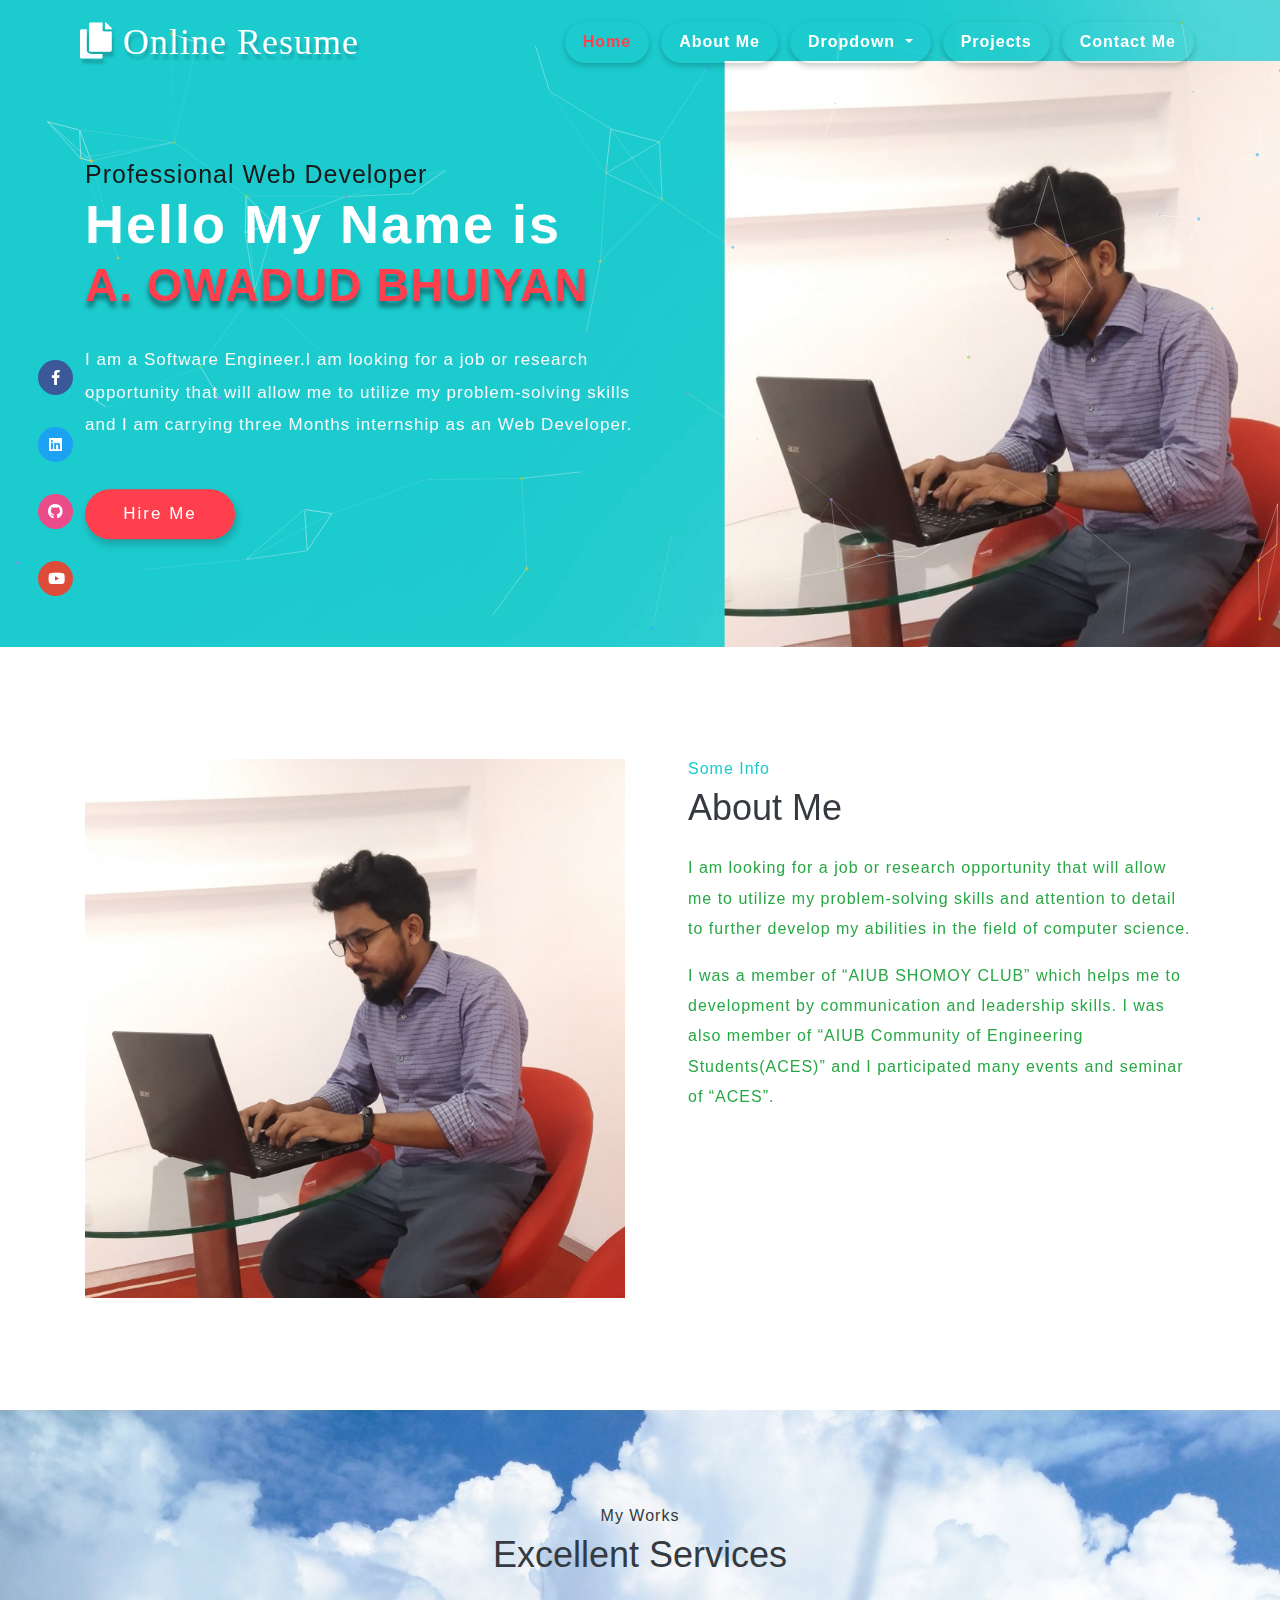
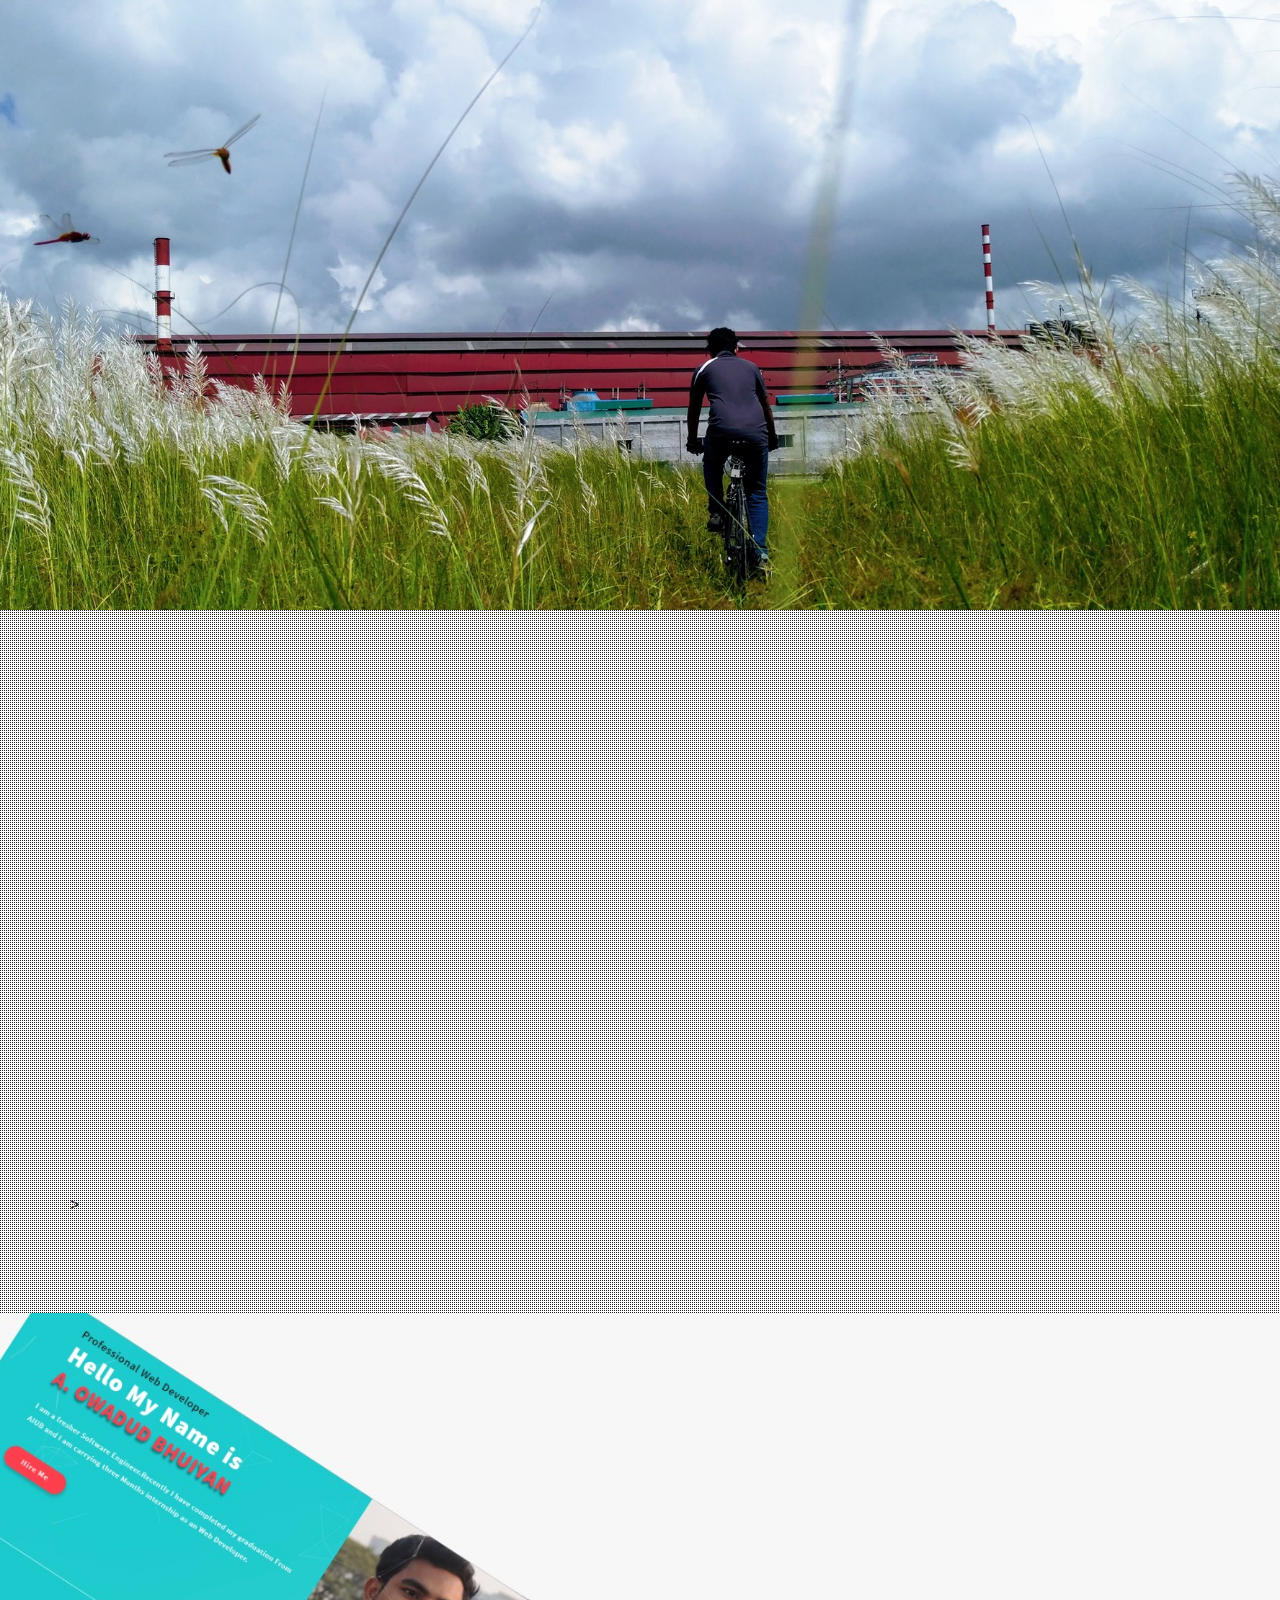
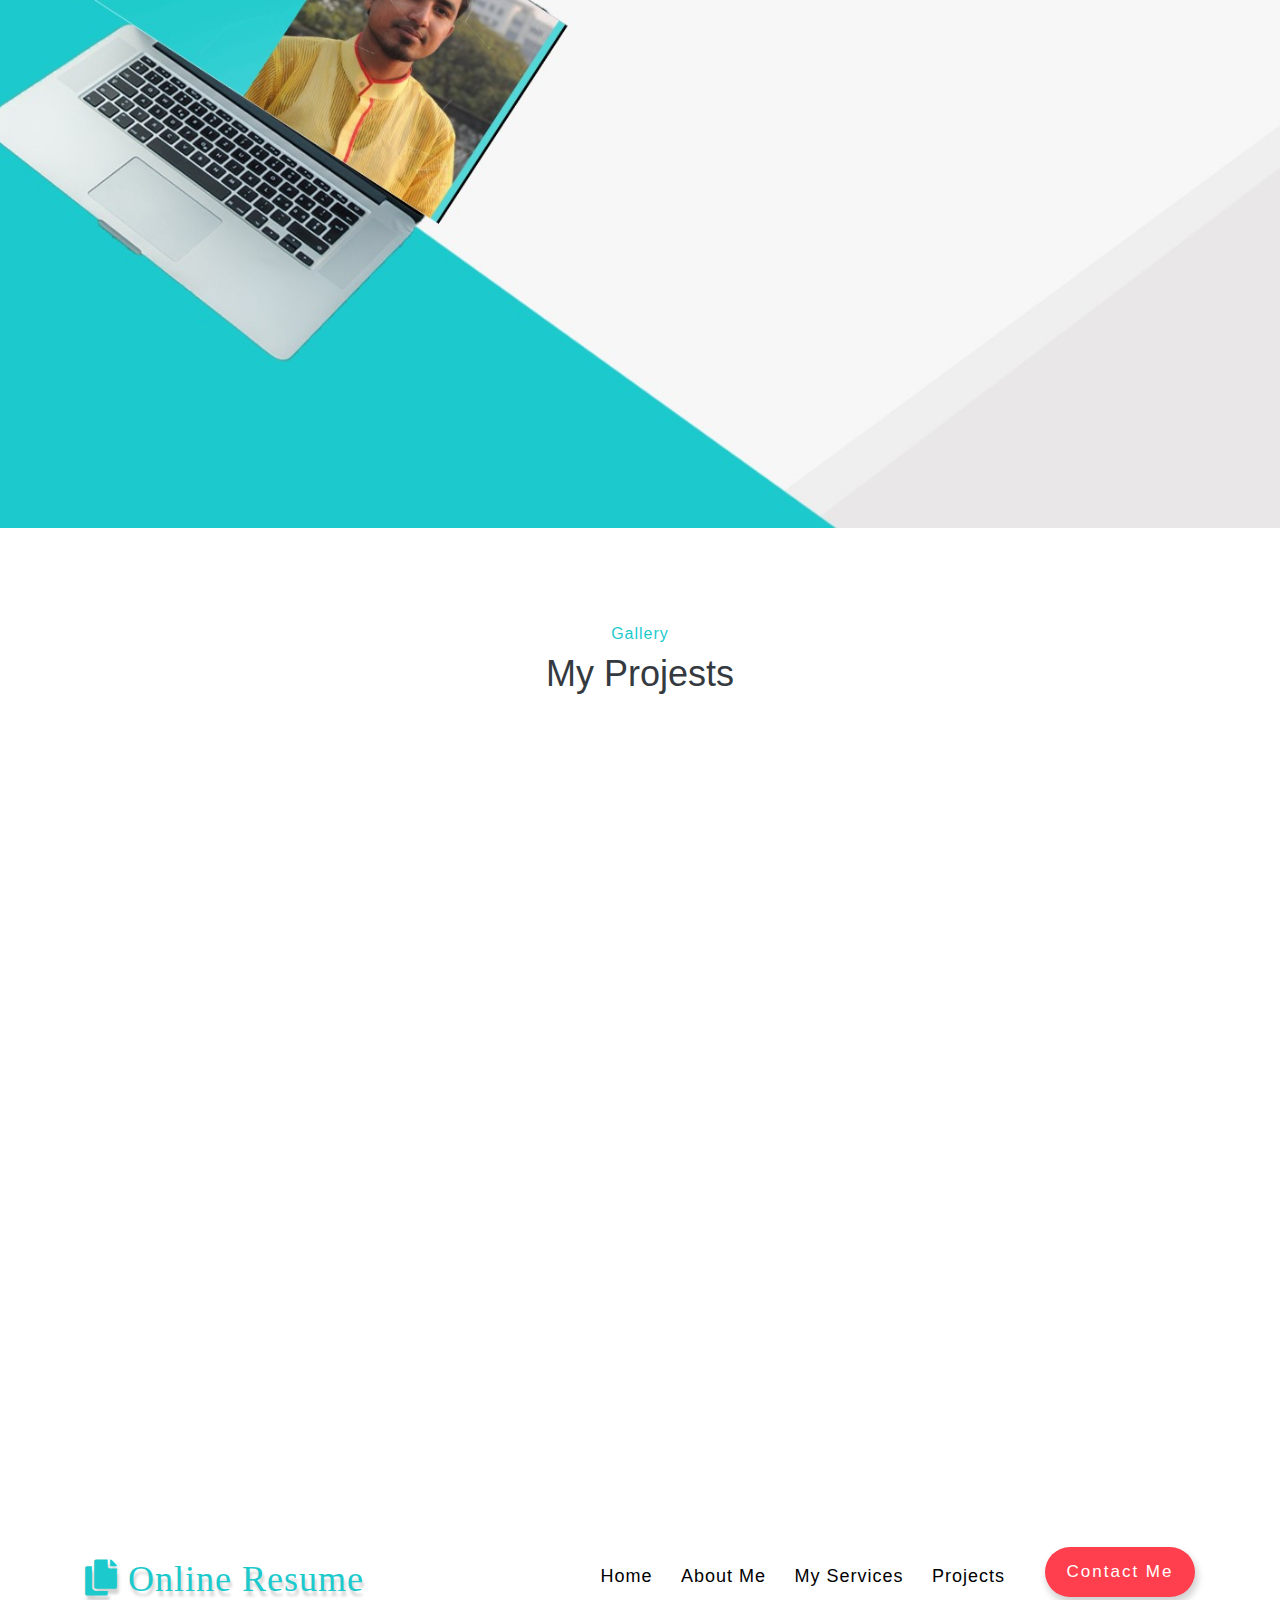
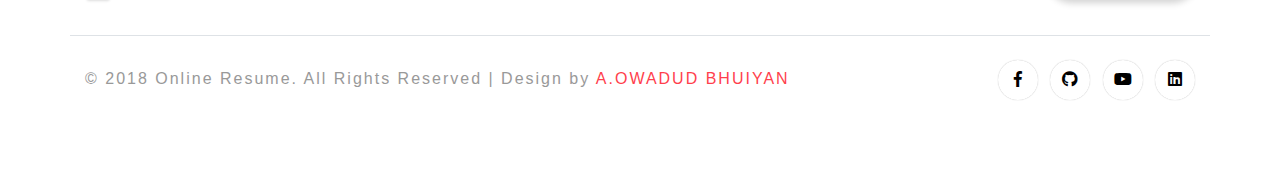
==== commit 5e08f875: "Update index.html" ====
--- a/index.html
+++ b/index.html
@@ -175,7 +175,7 @@
 							</div>
 						</div>
 						<div class="col-lg-9 col-sm-10 col-9  agile-why-text">
-							<h4 class="text-danger font-weight-bold mb-3">Web Develop</h4>
+							<h4 class="text-danger font-weight-bold mb-3">Web Developer</h4>
 							<p class="text-white">I can make and develop your website using PHP and Laravel Framework.</p>
 						</div>
 					</div>
@@ -184,12 +184,12 @@
 					<div class="row wthree_agile_us py-md-4 py-3">
 						<div class="col-lg-3 col-sm-2 col-3 pr-lg-2">
 							<div class="wthree_features_grid text-center py-3">
-								<a href="https://www.upwork.com/fl/aowadudbhuiyan" target="_blank"><i class="fab fa-forumbee"></i></a>
+								<a href="https://www.fiverr.com/users/owadud655" target="_blank"><i class="fab fa-forumbee"></i></a>
 							</div>
 						</div>
 						<div class="col-lg-9 col-sm-10 col-9 agile-why-text">
 							<h4  class="text-danger font-weight-bold mb-3">Freelancer</h4>
-							<p class="text-white">I am professional freelancer and 4 years plus experience.I can do Web Researcher, Social Media Manager, Internet marketer, Virtual assistant, Data entry specialist and link builder</p>
+							<p class="text-white">I am professional translator with 3 years plus experience.</p>
 						</div>
 					</div>
 				</div>
--- a/css/style.css
+++ b/css/style.css
@@ -270,7 +270,7 @@
 /* //animation effect text */
 p.para-style {
     font-size: 18px;
-    max-width: 700px;
+    max-width: 550px;
 }
 
 /* button effect */
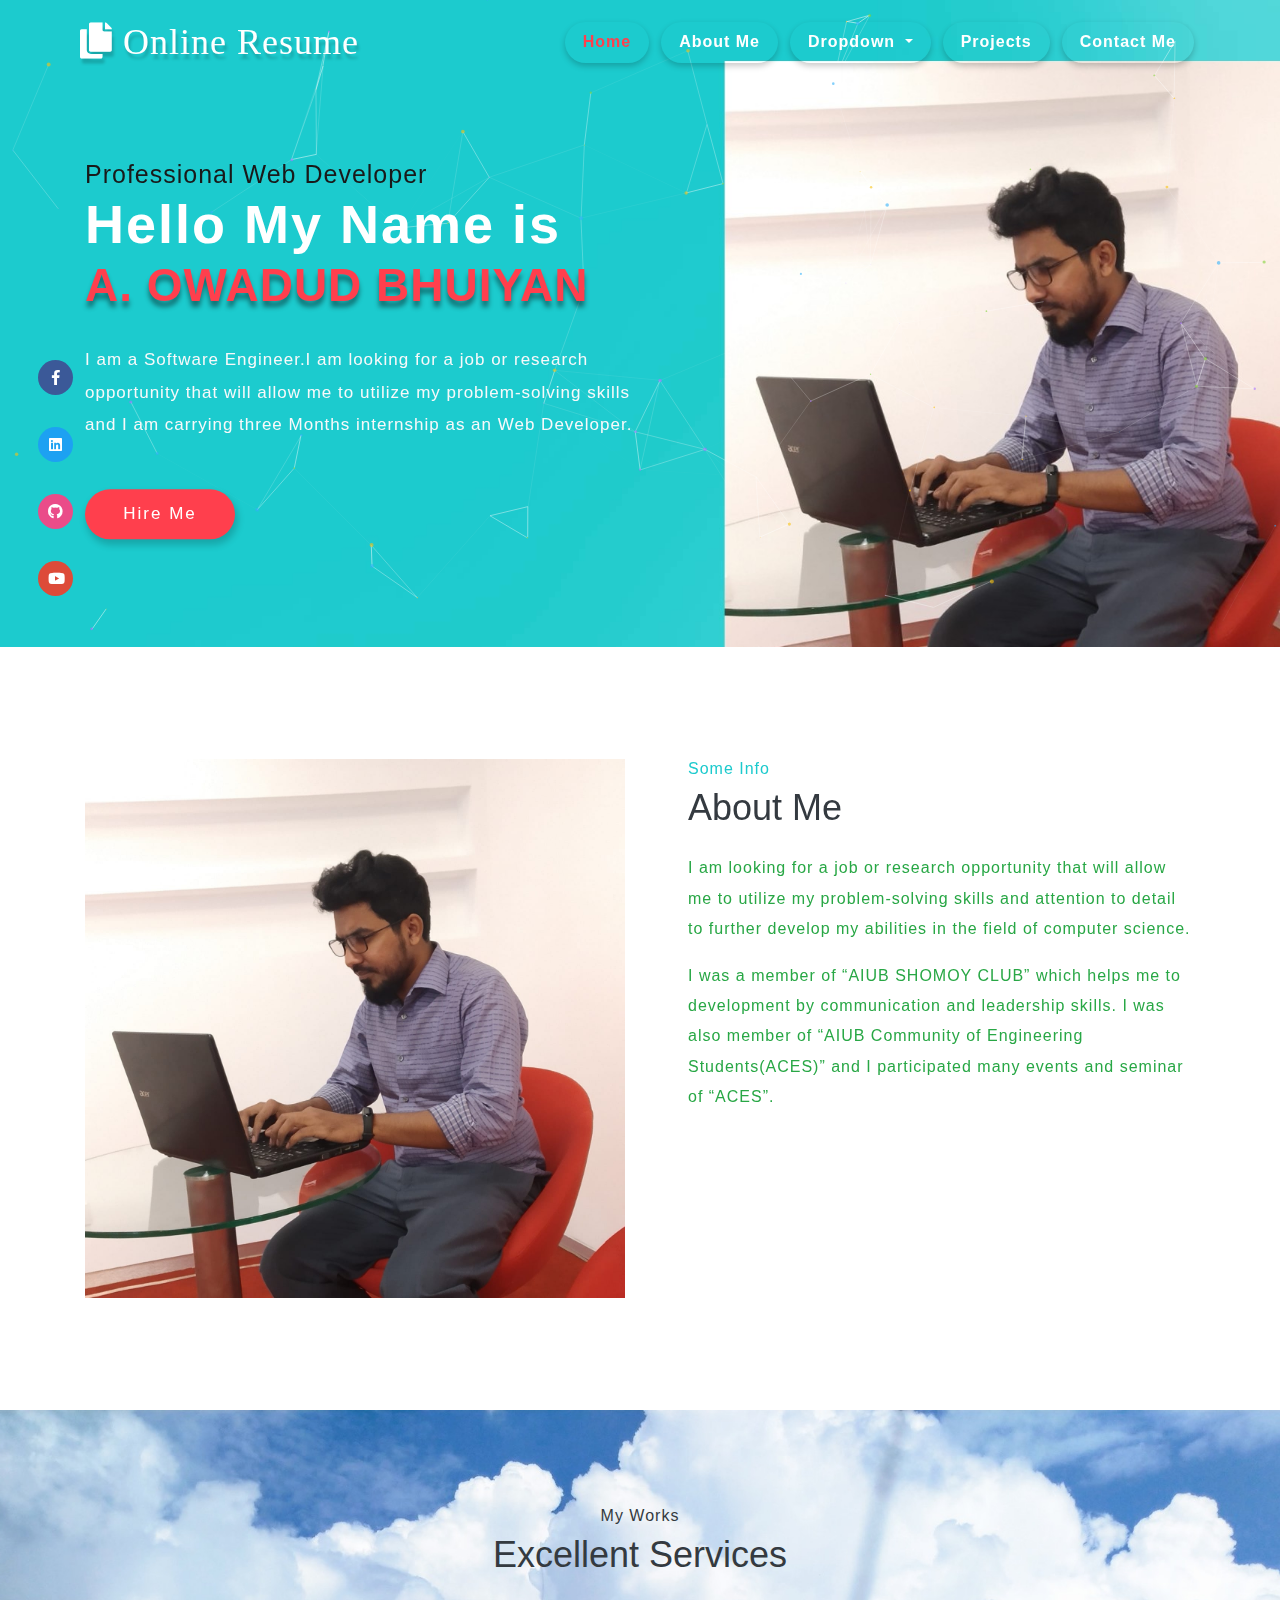
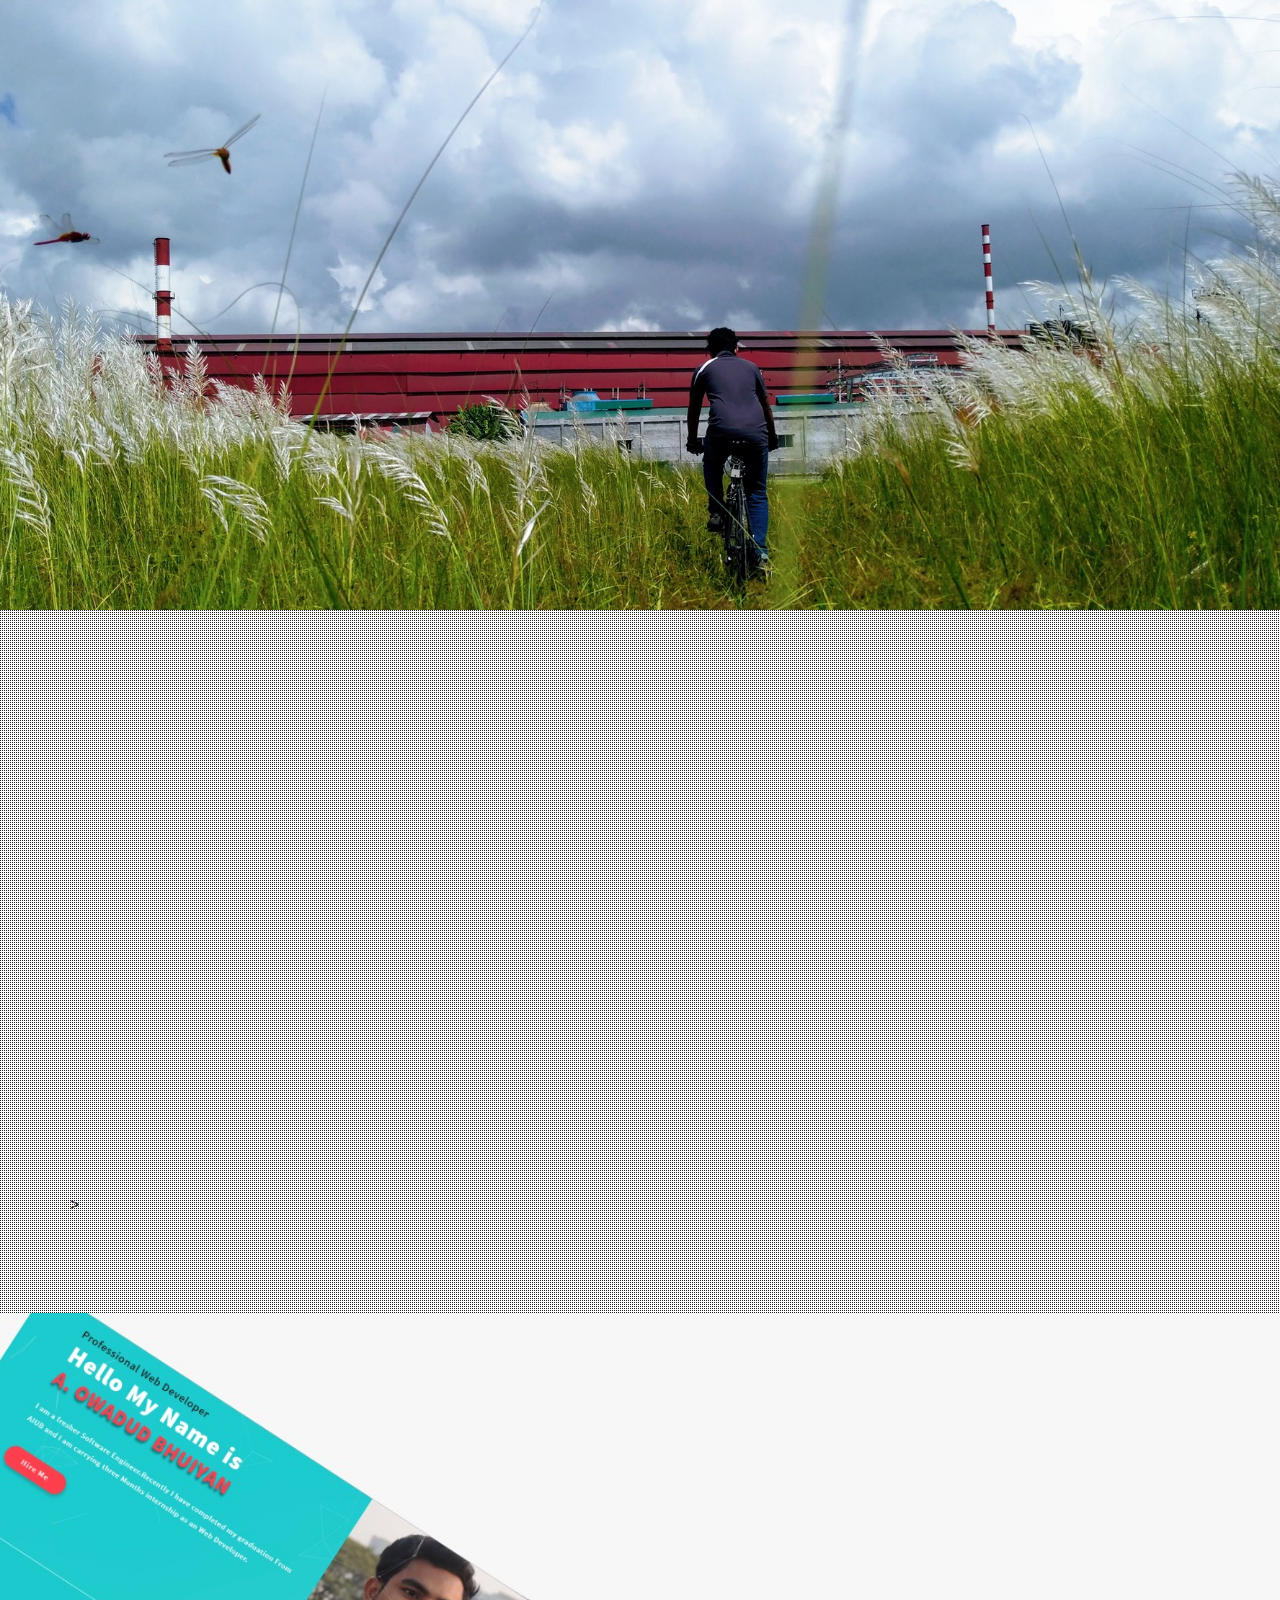
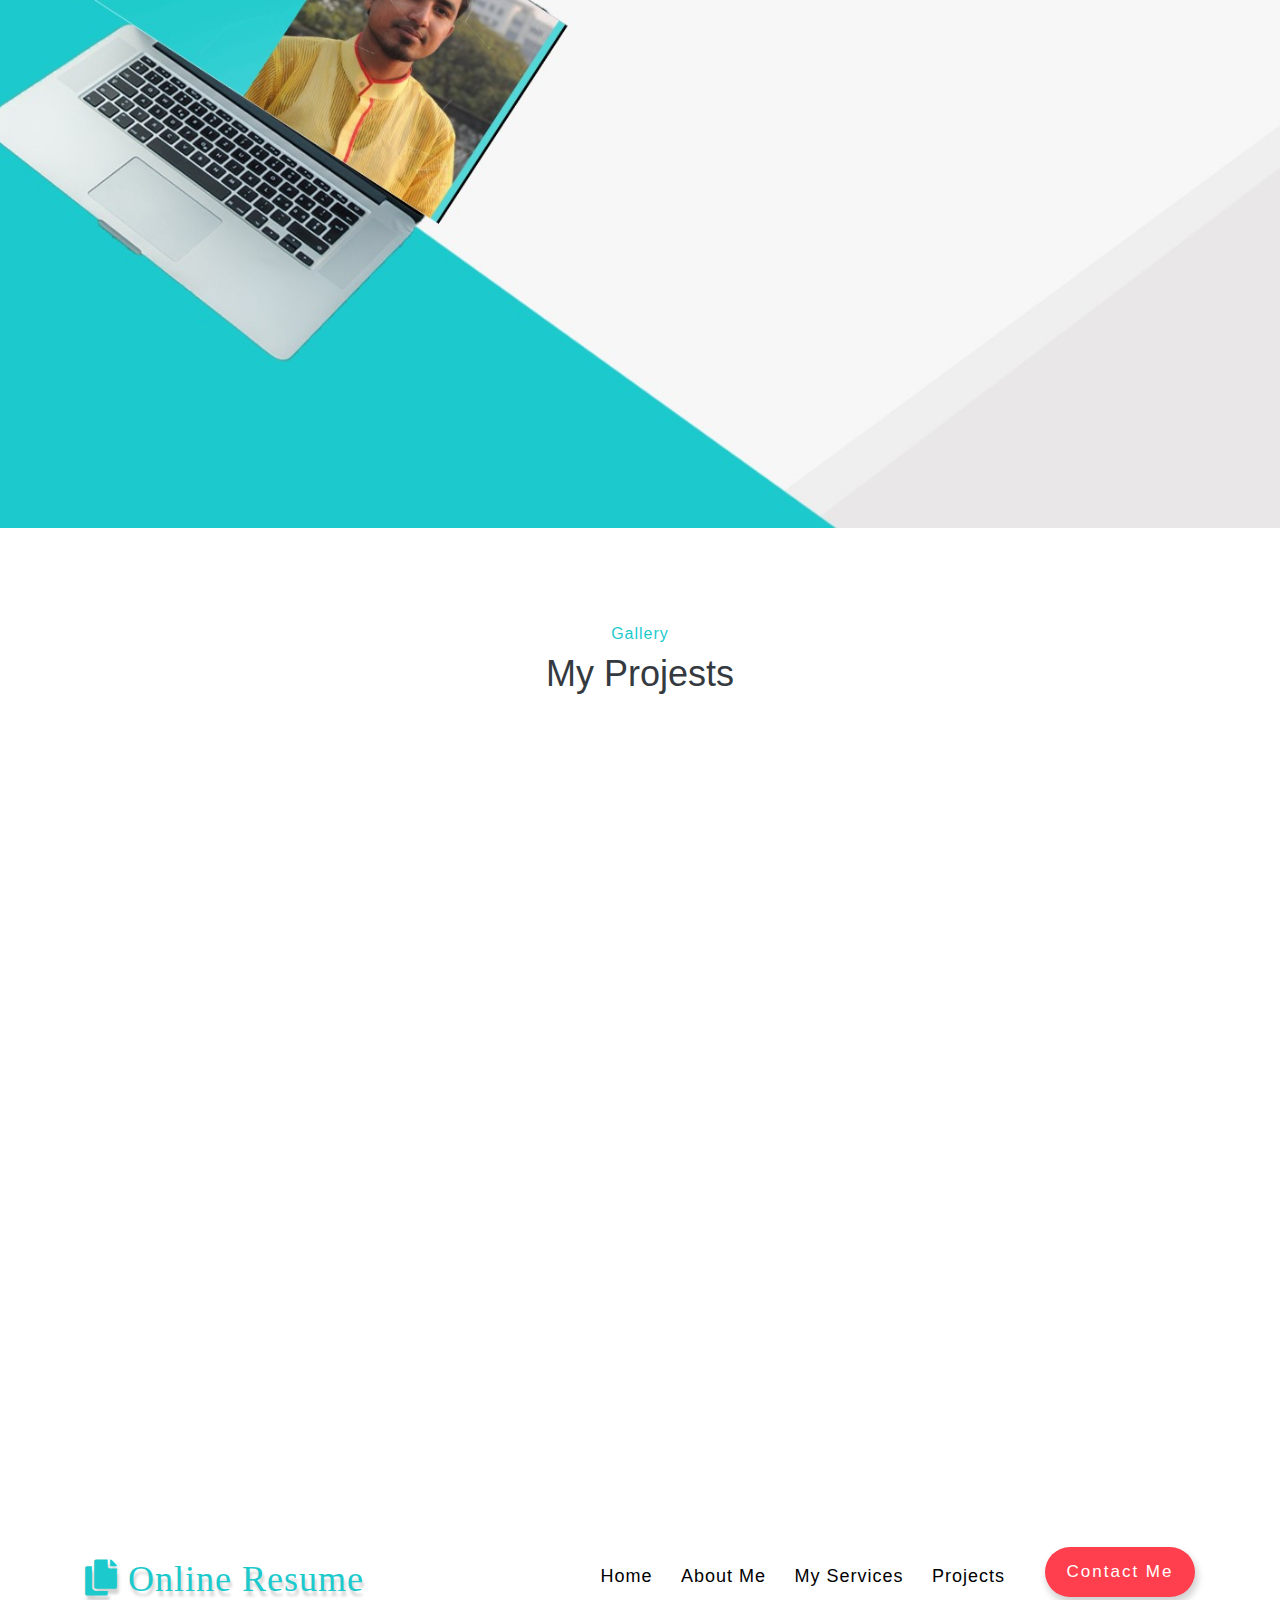
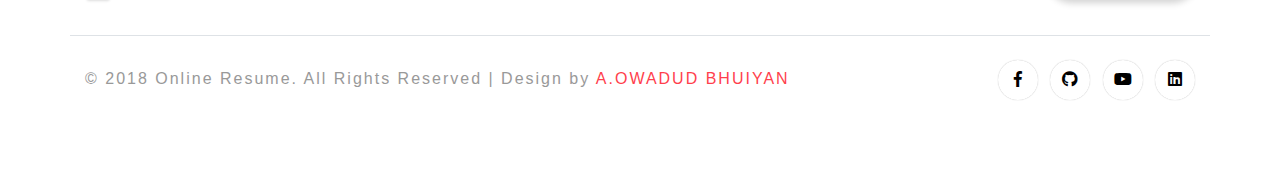
==== commit e9579b01: "Update index.html" ====
--- a/index.html
+++ b/index.html
@@ -162,7 +162,7 @@
 							</div>
 						</div>
 						<div class="col-lg-9 col-sm-10 col-9 agile-why-text">
-							<h4 class="text-danger font-weight-bold mb-3">Creative Web Design</h4>
+							<h4 class="text-danger font-weight-bold mb-3">Web Designer</h4>
 							<p class="text-white">I can design your website with HTML5,CSS3,JAVASCRIPT,JQUERY And Bootstrap.</p>
 						</div>
 					</div>
@@ -188,7 +188,7 @@
 							</div>
 						</div>
 						<div class="col-lg-9 col-sm-10 col-9 agile-why-text">
-							<h4  class="text-danger font-weight-bold mb-3">Freelancer</h4>
+							<h4  class="text-danger font-weight-bold mb-3"><a href="https://www.fiverr.com/users/owadud655" target="_blank">Freelancer </a></h4>
 							<p class="text-white">I am professional translator with 3 years plus experience.</p>
 						</div>
 					</div>
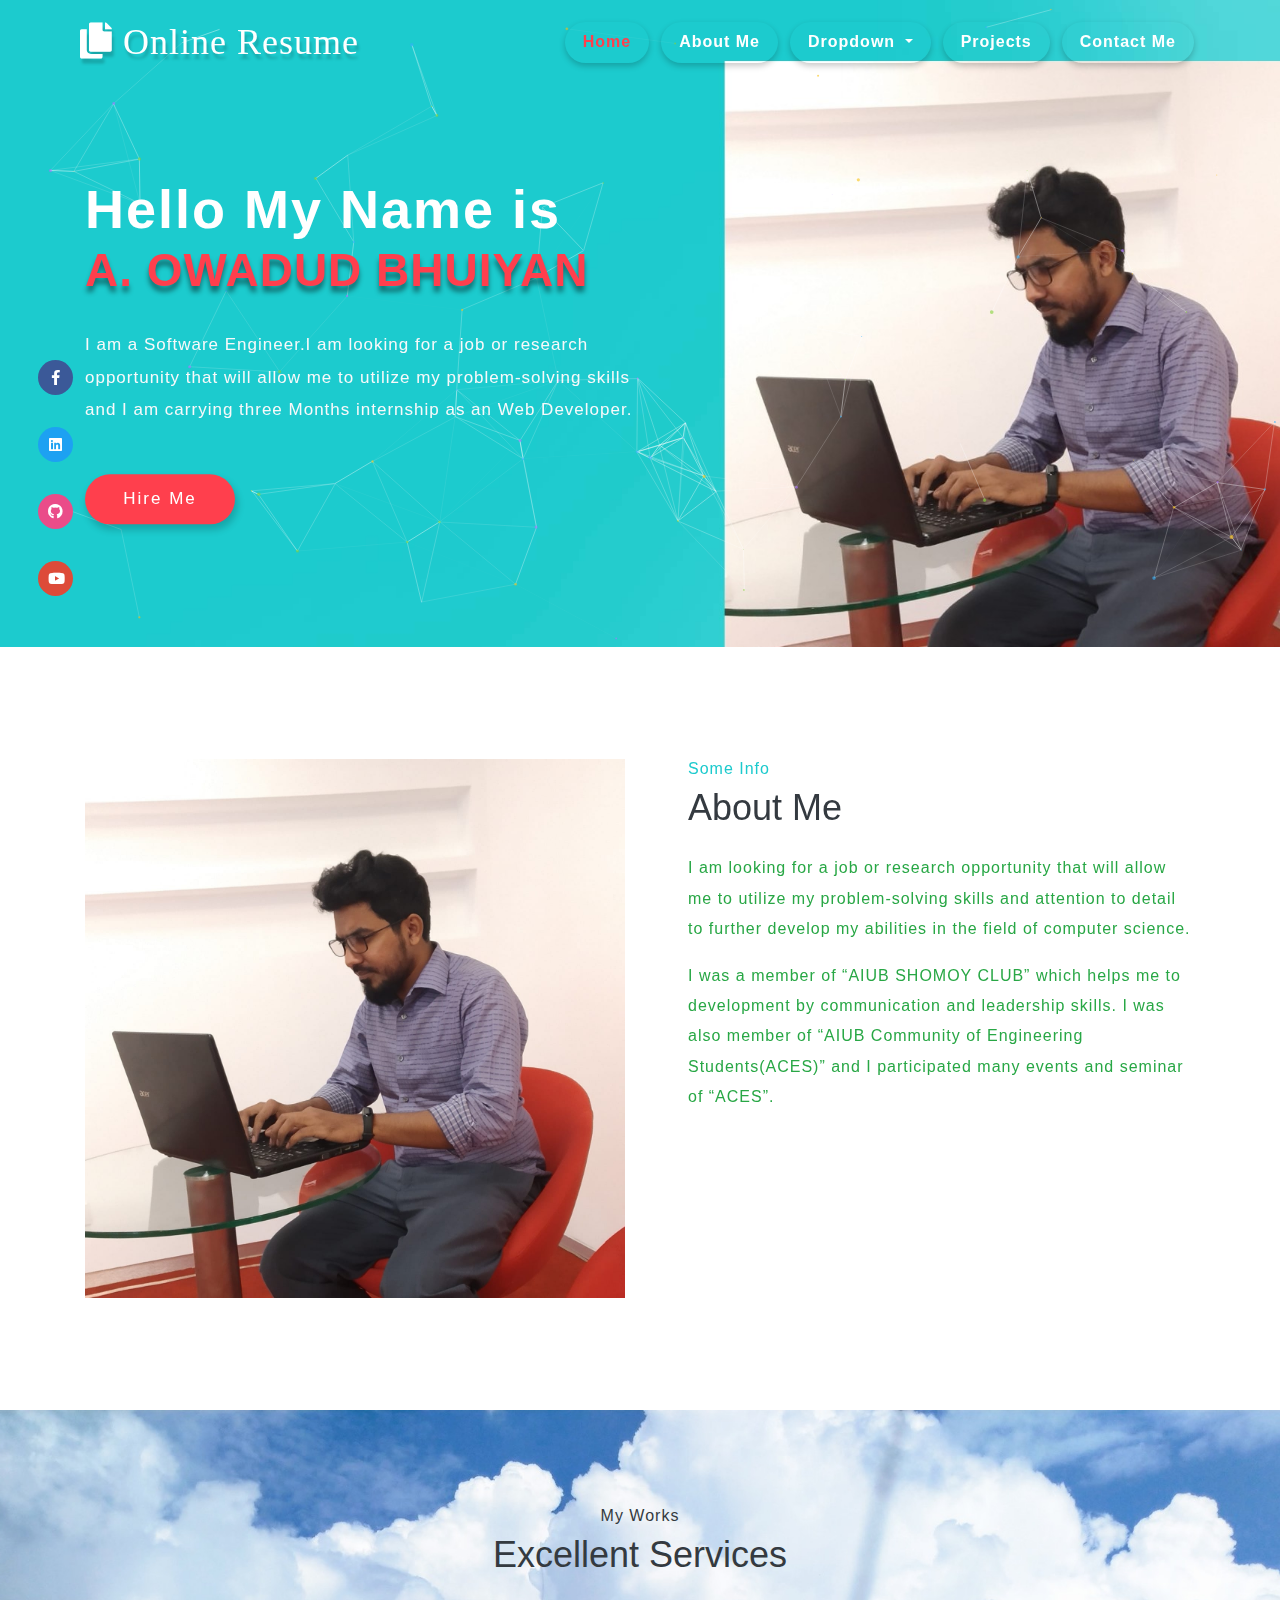
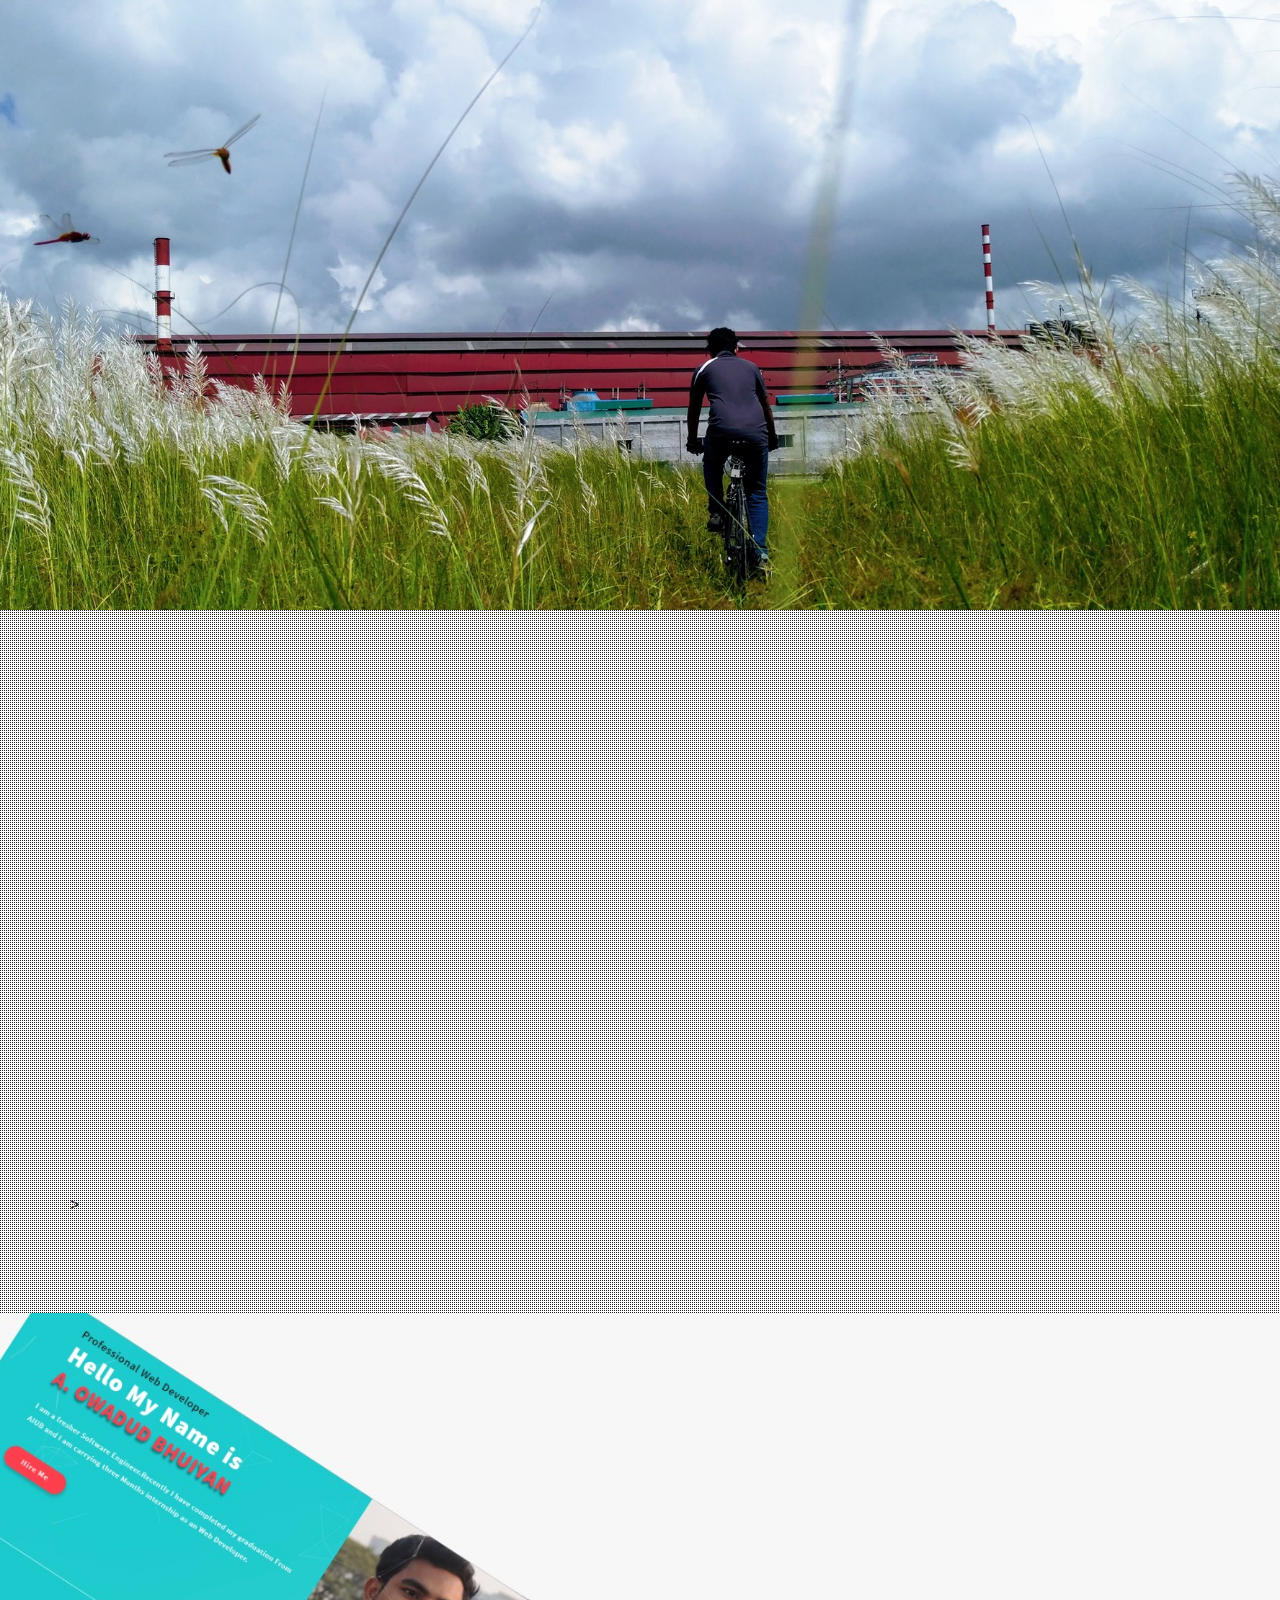
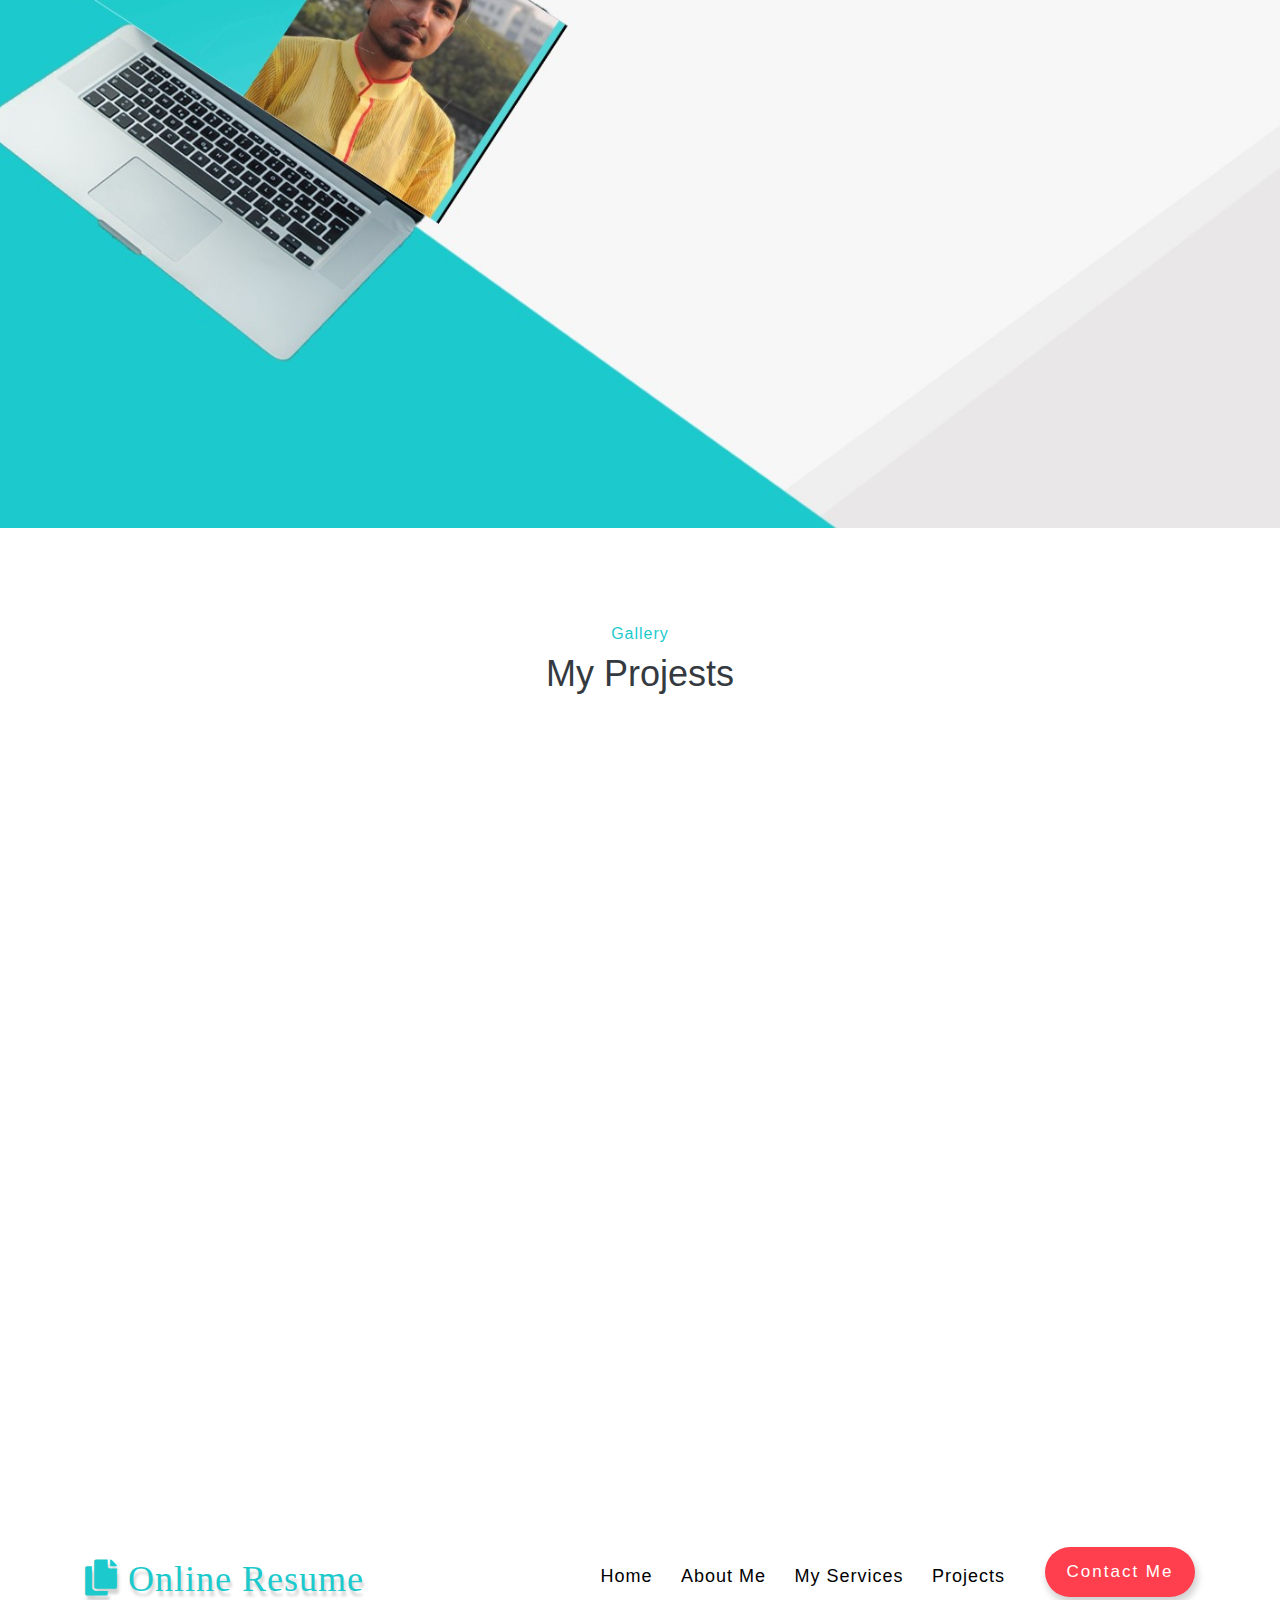
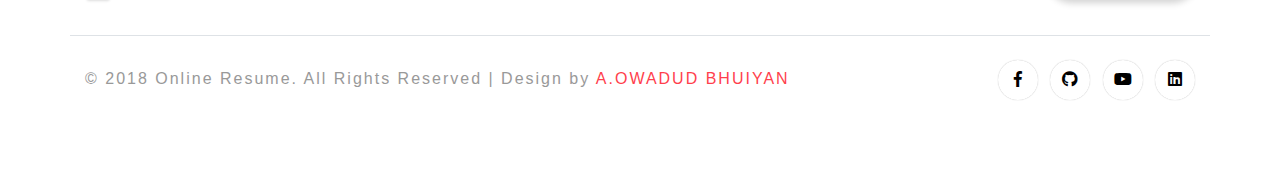
==== commit a40dce01: "Update index.html" ====
--- a/index.html
+++ b/index.html
@@ -106,7 +106,7 @@
 		<div class="banner-text">
 			<div class="effect-text-w3ls">
 				<div class="container">
-					<h2>Professional Web Developer</h2>
+					
 					<span class="mytext1 uppercase mt-2">Hello My Name is </span>
 					<span class="mytext2"> A. OWADUD BHUIYAN </span>
 					<p class="para-style text-light mt-xl-4 mt-3">I am a Software Engineer.I am looking for a job or research opportunity that will allow me to utilize my problem-solving skills and I am carrying three Months internship as an Web Developer. </p>
--- a/css/style.css
+++ b/css/style.css
@@ -1,10 +1,3 @@
-/*--
-Author: W3layouts
-Author URL: http://w3layouts.com
-License: Creative Commons Attribution 3.0 Unported
-License URL: http://creativecommons.org/licenses/by/3.0/
---*/
-/* Reset Code */
 
 body {
     padding: 0;
